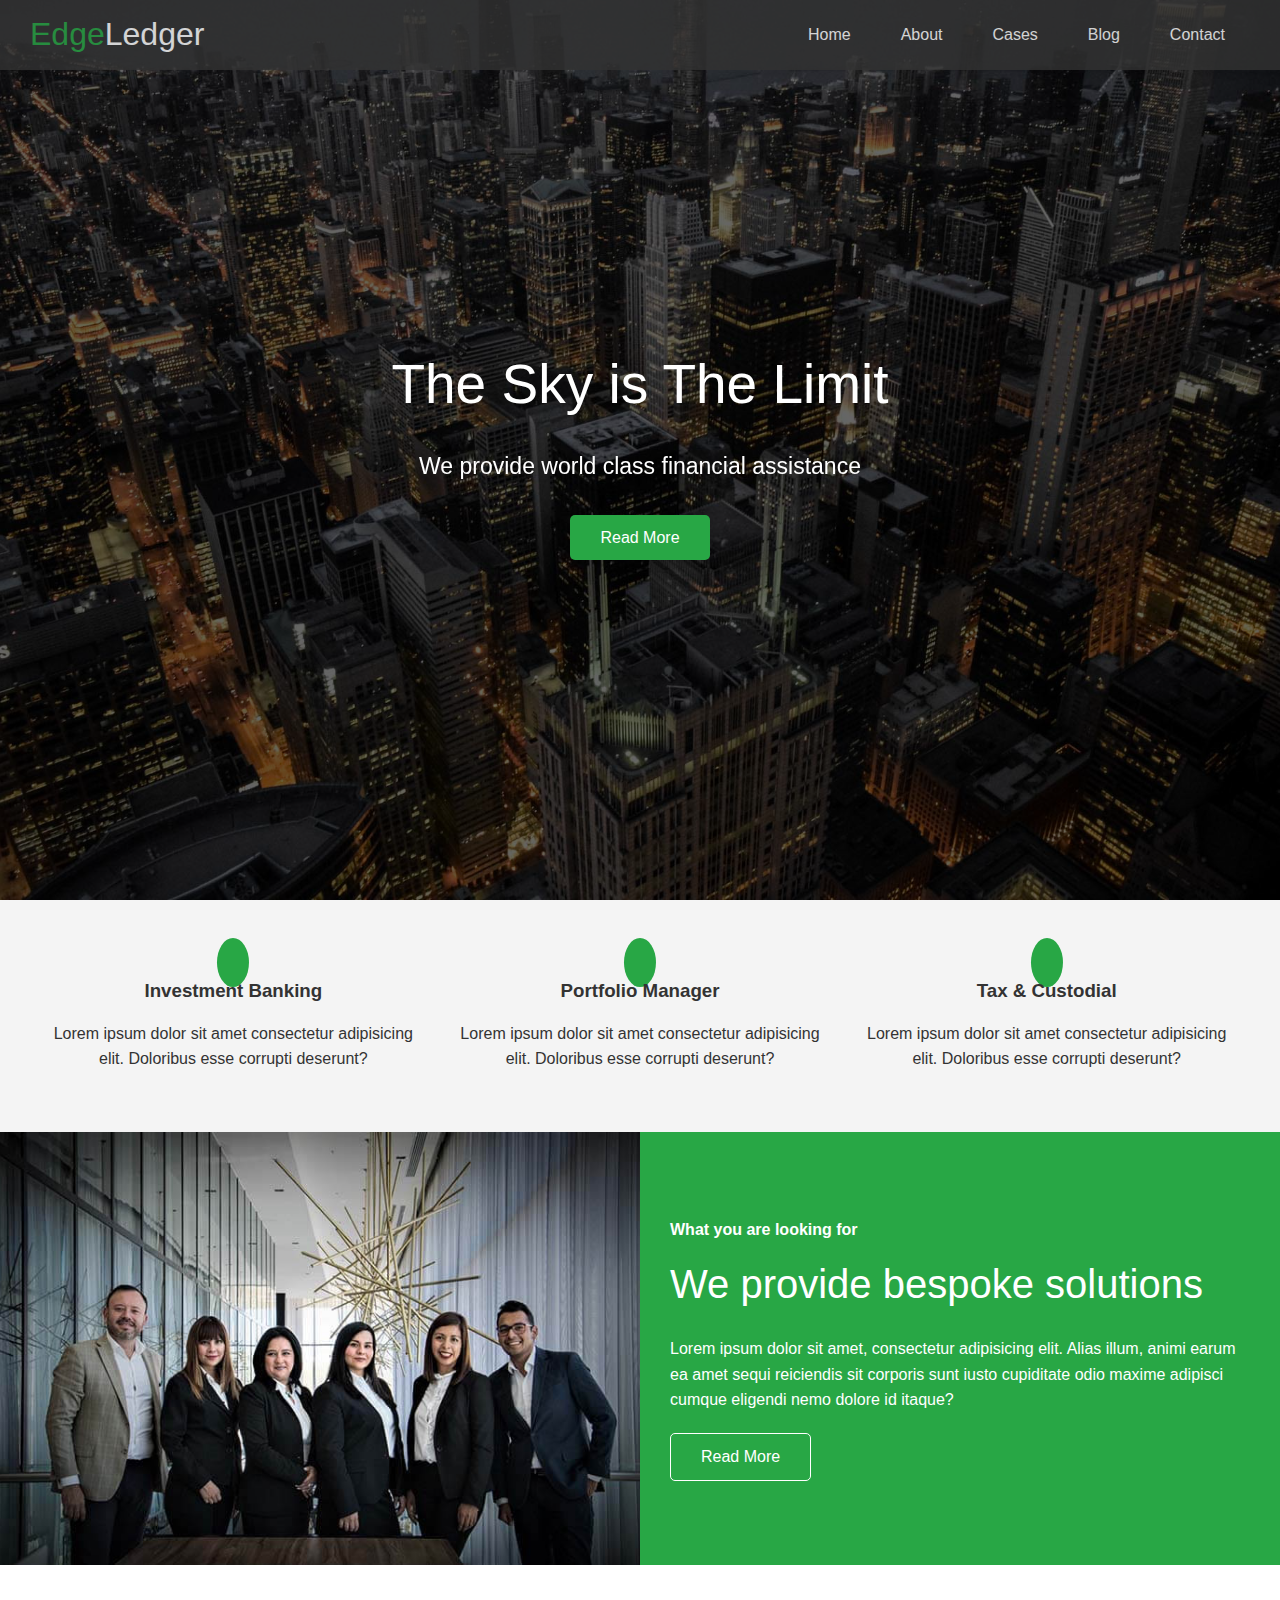
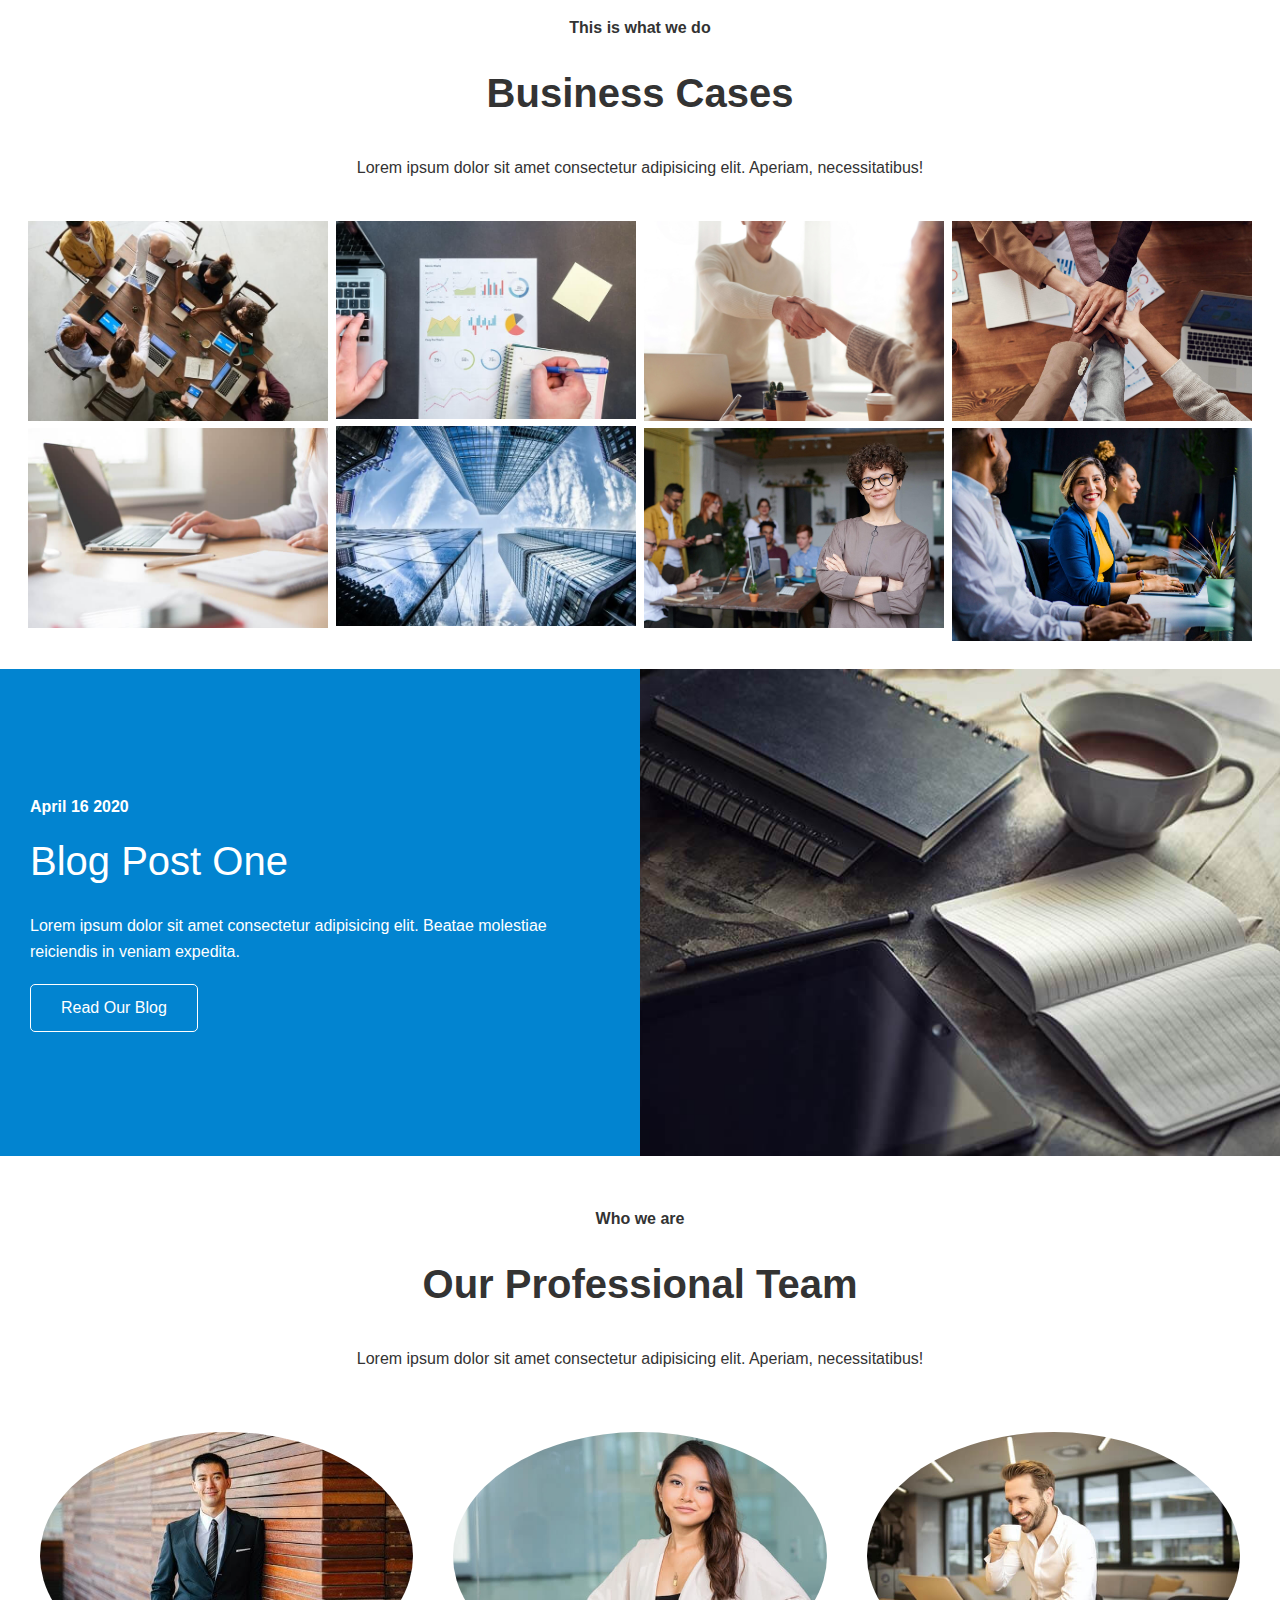
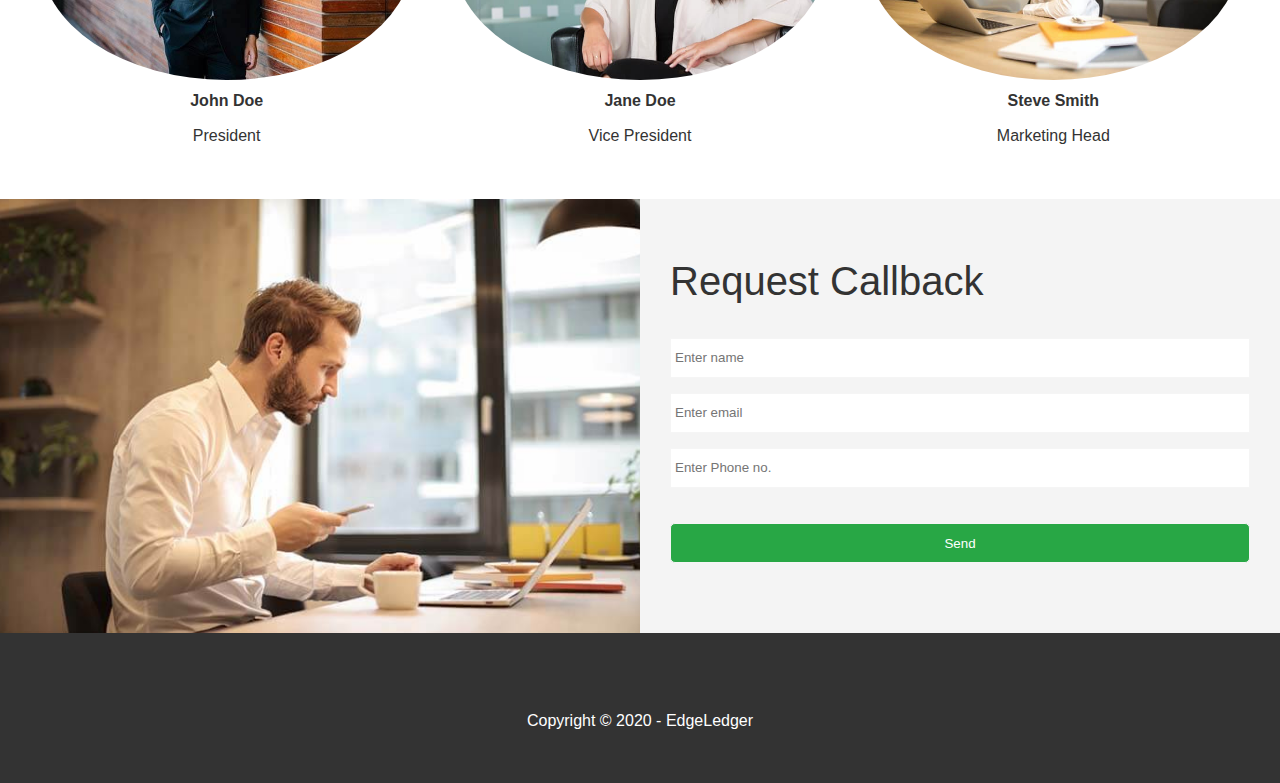
==== index.html @ 6bbf444d "Added Blog section" ====
<!DOCTYPE html>
<html lang="en">
<head>
  <meta charset="UTF-8">
  <meta name="viewport" content="width=device-width, initial-scale=1.0">
  <link rel="shortcut icon" type="image/x-icon" href="favicon.ico">
  <link rel="stylesheet" href="https://use.fontawesome.com/releases/v5.13.0/css/all.css" integrity="sha384-Bfad6CLCknfcloXFOyFnlgtENryhrpZCe29RTifKEixXQZ38WheV+i/6YWSzkz3V" crossorigin="anonymous">
  <link rel="stylesheet" href="./css/utility.css">
  <link rel="stylesheet" href="./css/style.css">
  <title>Edge Ledger Website</title>
</head>
<body id="home">
  <header class="hero">
    <div id="navbar" class="navbar">
      <h1 class="logo">
        <span class="text-primary"><i class="fas fa-book-open"></i> Edge</span>Ledger
      </h1>
      <nav>
        <ul>
          <li><a href="#home">Home</a></li>
          <li><a href="#about">About</a></li>
          <li><a href="#cases">Cases</a></li>
          <li><a href="#blog">Blog</a></li>
          <li><a href="#contact">Contact</a></li>
        </ul>
      </nav>
    </div>
    <div class="content">
      <h1>The Sky is The Limit</h1>
      <p>We provide world class financial assistance</p>
      <a href="#about" class="btn"><i class="fas fa-chevron-right"></i> Read More</a>
    </div>
  </header>

  <main>
    <!-- About: Icons -->
    <section id="about" class="icons bg-light">
      <div class="flex-items">
        <div>
          <i class="fas fa-university fa-2x"></i>
          <div>
            <h3>Investment Banking</h3>
            <p>
              Lorem ipsum dolor sit amet consectetur adipisicing elit. Doloribus esse corrupti deserunt? 
            </p>
          </div>
        </div>
        <div>
          <i class="fas fa-book-reader fa-2x"></i>
          <div>
            <h3>Portfolio Manager</h3>
            <p>
              Lorem ipsum dolor sit amet consectetur adipisicing elit. Doloribus esse corrupti deserunt? 
            </p>
          </div>
        </div>
        <div>
          <i class="fas fa-pencil-alt fa-2x"></i>
          <div>
            <h3>Tax & Custodial </h3>
            <p>
              Lorem ipsum dolor sit amet consectetur adipisicing elit. Doloribus esse corrupti deserunt? 
            </p>
          </div>
        </div>
      </div>
    </section>
    <!-- About: Solutions -->
    <section class="solutions flex-columns">
      <div class="row">
        <div class="column">
          <div class="column-1">
            <img src="./img/home/people.jpg" alt="" />
          </div>
        </div>
        <div class="column">
          <div class="column-2 bg-primary">
            <h4>What you are looking for</h4>
            <h2>We provide bespoke solutions</h2>
            <p>
              Lorem ipsum dolor sit amet, consectetur adipisicing elit. Alias
              illum, animi earum ea amet sequi reiciendis sit corporis sunt
              iusto cupiditate odio maxime adipisci cumque eligendi nemo
              dolore id itaque?
            </p>
            <a href="#" class="btn btn-outline">
              <i class="fas fa-chevron"></i>
              Read More
            </a>
          </div>
        </div>
      </div>
    </section>
  
    <!-- Cases-->
    <section id="cases" class="cases flex-grid section-padding">
      <header class="section-header">
        <h4>This is what we do</h4>
        <h2>Business Cases</h2>
        <p>Lorem ipsum dolor sit amet consectetur adipisicing elit. Aperiam, necessitatibus!</p>
      </header>
      <div class="row">
        <div class="column">
          <img src="./img/cases/cases1.jpg" alt="">
          <img src="./img/cases/cases2.jpg" alt="">
        </div>
        <div class="column">
          <img src="./img/cases/cases3.jpg" alt="">
          <img src=".//img/cases/cases4.jpg" alt="">
        </div>
        <div class="column">
          <img src=".//img/cases/cases5.jpg" alt="">
          <img src=".//img/cases/cases6.jpg" alt="">
        </div>
        <div class="column">
          <img src=".//img/cases/cases7.jpg" alt="">
          <img src=".//img/cases/cases8.jpg" alt="">
        </div>
      </div>
    </section>
    <!-- Blog -->
    <section id="blog" class="blog flex-columns flex-reverse">
      <div class="row">
        <div class="column">
          <div class="column-1">
            <img src="./img/home/blog.jpg" alt="">
          </div>
        </div>
        <div class="column">
          <div class="column-2 bg-secondary">
            <h4>April 16 2020</h4>
            <h2>Blog Post One </h2>
            <p>
              Lorem ipsum dolor sit amet consectetur adipisicing elit. Beatae molestiae reiciendis in veniam expedita.
            </p>
            <a href="blog.html" class="btn btn-outline"><i class="fas fa-chevron"></i>Read Our Blog</a>
          </div>
        </div>
      </div>
    </section>
    <!-- Team-->
    <section id="team" class="team section-padding">
      <header class="section-header">
        <h4>Who we are</h4>
        <h2>Our Professional Team</h2>
        <p>Lorem ipsum dolor sit amet consectetur adipisicing elit. Aperiam, necessitatibus!</p>
      </header>
      <div class="flex-items">
        <div>
          <img src="./img/team/person1.jpg" alt="">
          <h4>John Doe</h4>
          <p>President</p>
        </div>
        <div>
          <img src="./img/team/person2.jpg" alt="">
          <h4>Jane Doe</h4>
          <p>Vice President</p>
        </div>
        <div>
          <img src="./img/team/person3.jpg" alt="">
          <h4>Steve Smith</h4>
          <p>Marketing Head</p>
        </div>
      </div>
    </section>
    <!-- Contact -->
    <section id="contact" class="contact flex-columns">
      <div class="row">
        <div class="column">
          <div class="column-1">
            <img src="../img/home/contact.jpg" alt="">
          </div>
        </div>
        <div class="column">
          <div class="column-2 bg-light">
            <h2>Request Callback</h2>
            <form action="" class="callback-form">
              <div class="form-control">
                <label for="name"></label>
                <input type="text" name="name" id="name" placeholder="Enter name">
              </div>
              <div class="form-control">
                <label for="email"></label>
                <input type="email" name="email" id="email" placeholder="Enter email">
              </div>
              <div class="form-control">
                <label for="phone"></label>
                <input type="text" name="phone" id="phone" placeholder="Enter Phone no.">
              </div>
              <input type="submit" value="Send" id="submit" class="btn">
            </form>
          </div>
        </div>
      </div>
    </section>
  </main>
  
  <footer class="footer bg-dark">
    <div class="social">
      <a href="#"><i class="fab fa-facebook fa-2x"></i></a>
      <a href="#"><i class="fab fa-twitter fa-2x"></i></a>
      <a href="#"><i class="fab fa-youtube fa-2x"></i></a>
      <a href="#"><i class="fab fa-linkedin fa-2x"></i></a>
    </div>
    <p>Copyright &copy; 2020 - EdgeLedger</p>
  </footer>
</body>
</html>
---- css/utility.css ----
/* Text colors */

.text-primary {
  color:#28a745;
}
.text-secondary {
  color:#0284d0;
}

/* Button */
.btn {
  cursor: pointer;
  display: inline-block;
  padding: 10px 30px;
  color: #fff;
  background-color: #28a745;
  text-decoration: none;
  border:none;
  border-radius: 5px;
}

.btn:hover {
  opacity: 0.9;
}

.btn-primary, .bg-primary {
  background-color: #28a745;
  color: #fff;
}
.btn-secondary, .bg-secondary {
  background-color: #0284d0;
  color: #fff;
}
.btn-dark, .bg-dark {
  background-color: #333;
  color: #fff;
}
.btn-light, .bg-light {
  background-color: #f4f4f4;
  color: #333;
}
.btn-outline{
  background:transparent;
  border: 1px solid #fff;
}

/* Flex Items */
.flex-items {
  display: flex;
  align-items: center;
  justify-content: center;
  text-align: center;
  height: 100%;
}
.flex-items > div {
  padding: 20px;
}

/* Flex columns */
.flex-columns.flex-reverse .row {
  flex-direction: row-reverse;
}

.flex-columns .column {
  display: flex;
  flex-direction: column;
}

.flex-columns .row {
  display: flex;
  flex-direction: row;
  flex-wrap: wrap;
  width: 100%;
}

.flex-columns .column {
  display: flex;
  flex-direction: column;
  flex-basis: 100%;
  flex: 1; 
}

.flex-columns .column .column-1,
.flex-columns .column .column-2 {
  height: 100%;
}

.flex-columns img {
  width: 100%;
  height: 100%;
  object-fit: cover;
}

.flex-columns .column-2 {
  display: flex;
  flex-direction: column;
  align-items: flex-start;
  justify-content: center;
  padding: 30px;
}

.flex-columns h2 {
  font-size: 40px;
  font-weight: 100;
}

.flex-columns h4 {
  margin-bottom: 10px;
}

.flex-columns p {
  margin: 20px 0;
}

/* Section Header */
.section-header {
  padding: 30px;
  display: flex;
  flex-direction: column;
  align-items: center;
  justify-content: center;
  text-align:center;
}

.section-header h2 {
  font-size: 40px;
  margin: 20px 0;
}
.section-padding {
  padding: 20px 20px;
}

/* Flex Grid */
.flex-grid .row {
  display: flex;
  flex-wrap: wrap;
  padding: 0 4px;
}

.flex-grid .column {
  flex: 25%;
  padding: 0 4px;
}

.team img {
  border-radius: 50%;
}
---- css/style.css ----
<style>
@import url('https://fonts.googleapis.com/css2?family=Open+Sans:wght@300&display=swap');
</style> 

html{
  padding: 0px;
  margin: 0px;
}
* {
  box-sizing: border-box;
  padding: 0px;
  margin: 0px;
}

body {
  font-family: 'Open Sans', sans-serif;
  background: #fff;
  color: #333;
  line-height: 1.6;
}

ul {
  list-style: none;
}
p {
  margin: 10px 0;
}
img {
  width: 100%;
}

/* Nav Bar */
.navbar{
  display: flex;
  align-items: center;
  justify-content: space-between;
  background-color: #333;
  color: #fff;
  opacity: 0.8;
  width: 100%;
  height: 70px;
  position: fixed;
  top: 0px;
  padding: 0 30px;
}

.navbar a {
  color: #fff;
  padding: 10px 20px;
  margin: 0 5px;
  text-decoration: none;
}
.navbar a:hover{
  border-bottom: #28a745 1px solid;
}
.navbar ul {
  display: flex;
}

.navbar .logo {
  font-weight: 400;
}

/* Header */
.hero {
  background: url(../img/home/showcase.jpg) no-repeat center center/cover;
  height: 100vh;
  position: relative;
  color:#fff;
}

.hero .content{
  display: flex;
  flex-direction: column;
  align-items: center;
  justify-content: center;
  text-align: center;
  height: 100%;
  padding: 0 20px;
}

.hero .content h1{
  font-size: 55px;
  font-weight: 300;
}
.hero .content p{
  font-size: 23px;
  max-width: 600px;
  margin: 20px 0 30px;
}

.hero::before {
  content: '';
  position: absolute;
  top:0;
  left:0;
  width: 100%;
  height: 100%;
  background: rgba(0, 0, 0, 0.6);
}

.hero * {
  z-index: 10;
}
.hero.blog {
  background: url(../img/home/blog.jpg) no-repeat center center/cover;
  height: 60vh;
}

/* Icons  */
.icons {
  padding: 30px;
}

.icons h3 {
  font-weight: bold;
  margin-bottom: 15px;
}

.icons i {
  background-color: #28a745;
  color: #fff;
  padding: 1rem;
  border-radius: 50%;
  margin-bottom: 15px;
}

.cases img:hover {
  opacity: 0.7;
}

.team img {
  border-radius: 50%;
}

/* Call back form */
.callback-form {
  width: 100%;
  padding: 20px 0;
}

.callback-form label {
  display: block;
  margin-bottom: 5px;
}
.callback-form .form-control {
  margin-bottom: 15px;
}

.callback-form input {
  width: 100%;
  padding: 4px;
  height: 40px;
  border: #f5f5f5 1px solid;
}
.callback-form input:focus {
  outline-color: #28a745;
}

.callback-form .btn {
  padding: 12px 0;
  margin-top: 20px;

}
/* Post */
.post {
  padding: 50px 30px;
}
.post h2 {
  font-size: 40px;
  margin-bottom: 20px;
  padding-bottom: 10px;
  border-bottom: #ccc solid 1px;
}
.post .meta {
  margin-bottom: 30px;
}

.post img {
  width: 300px;
  border-radius: 50%;
  display: block;
  margin: 0 auto;
}


/* Footer */
.footer {
  display: flex;
  flex-direction: column;
  align-items: center;
  justify-content: center;
  text-align: center;
  height: 150px;
}

.footer a {
  color: #fff;
}
.footer a:hover {
  color: #28a745;
}

.footer .social > * {
  margin-right: 30px;
}

/* Mobile */

@media(max-width: 768px){

  
  .navbar {
    flex-direction: column;
    height: 120px;
    padding: 20px;

  }
  .navbar a {
    padding: 10px 10px;
    margin: 0 3px
  }

  .flex-items {
    flex-direction: column;
  }
  
  .flex-columns .column {
    /* display: flex;
    flex-direction: column;
    flex-basis: 100%; */
    /* flex: 1;  */
    flex: 100%;
    max-width: 100%;
  }

  .flex-grid .column{
    flex: 100%;
  }



}
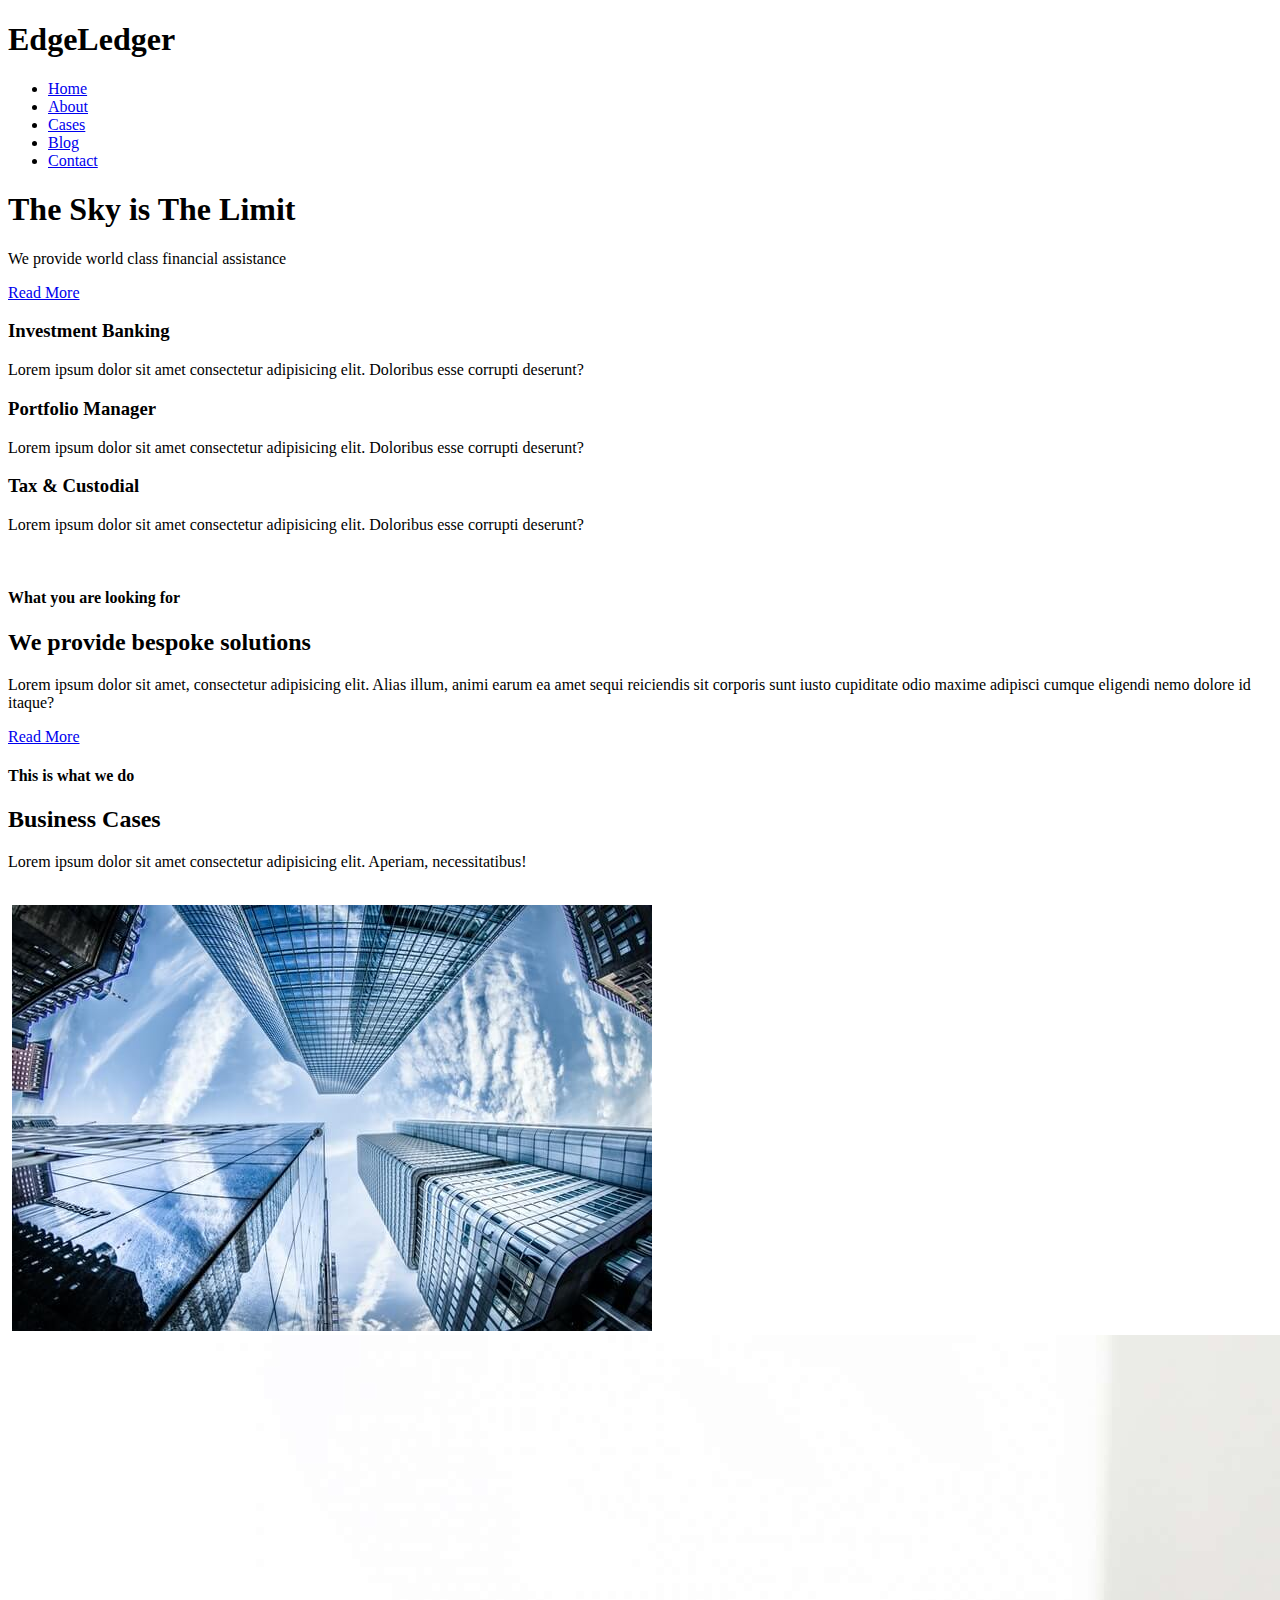
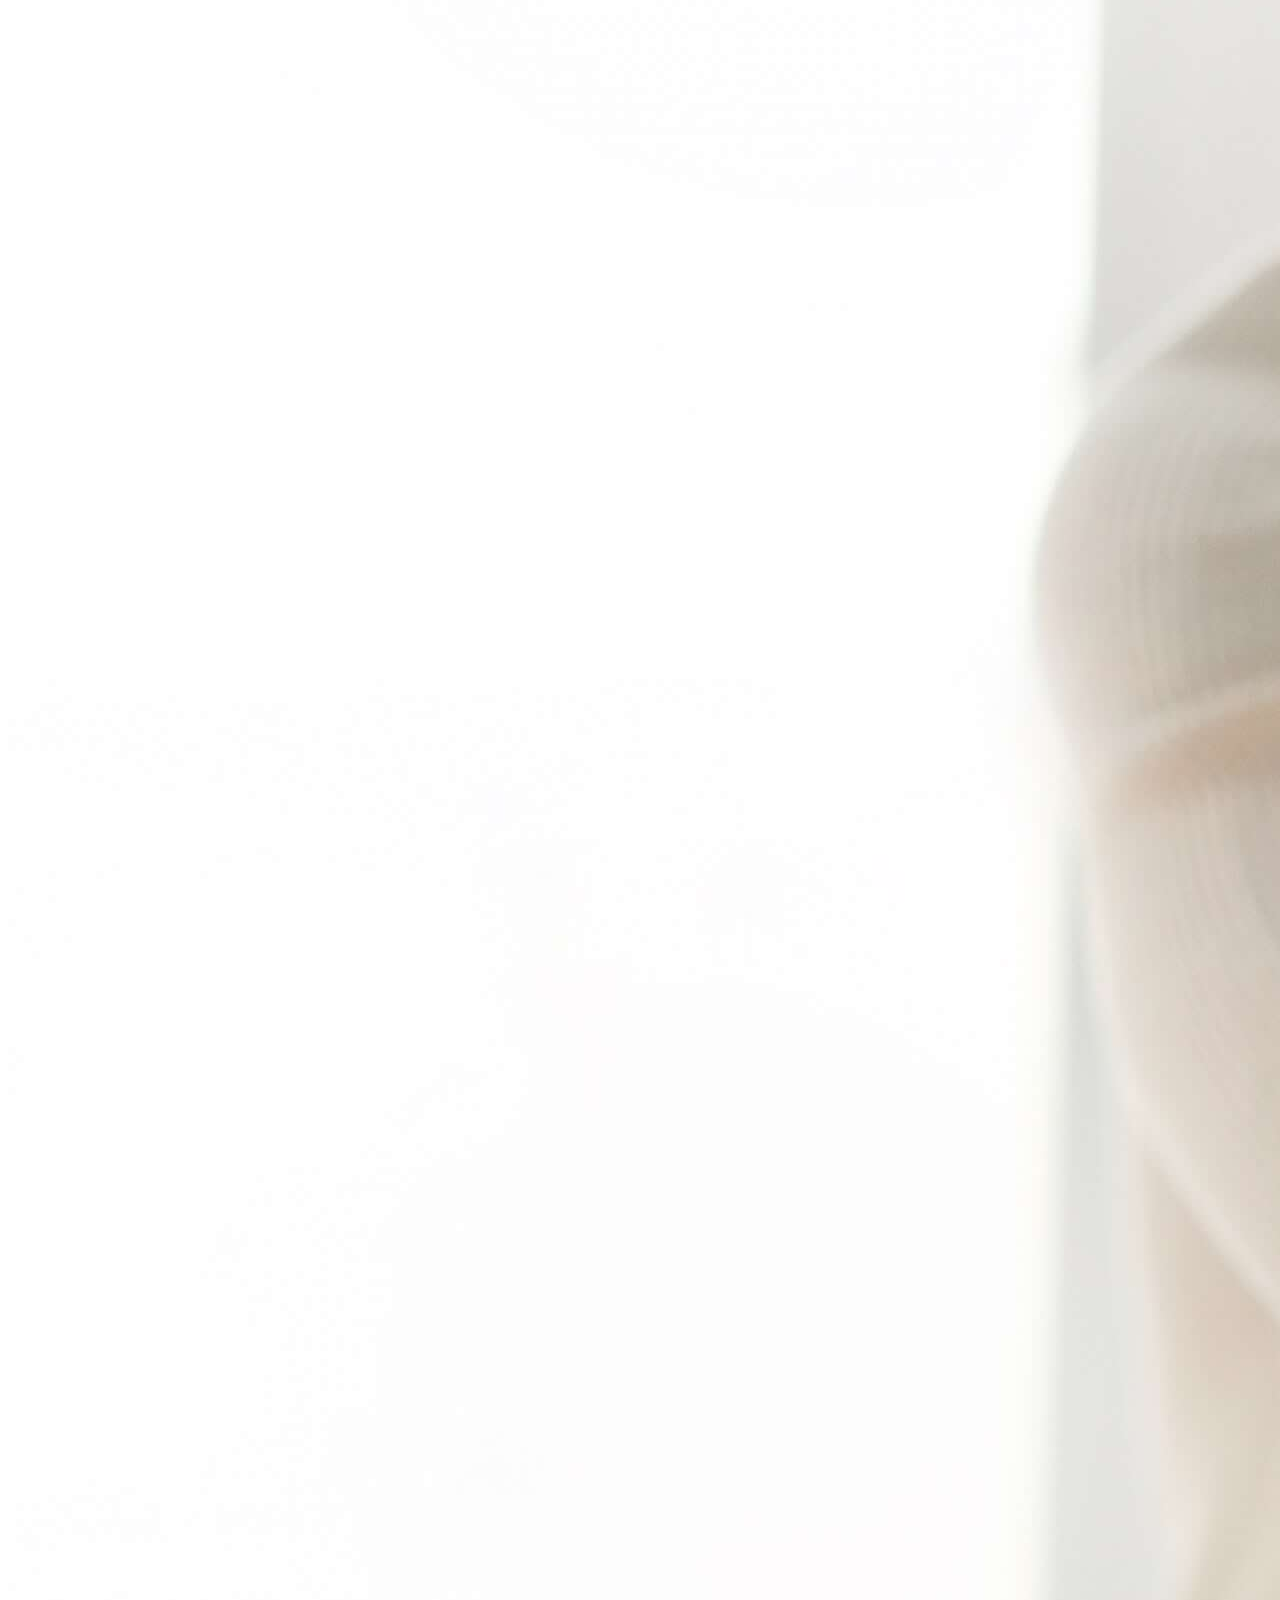
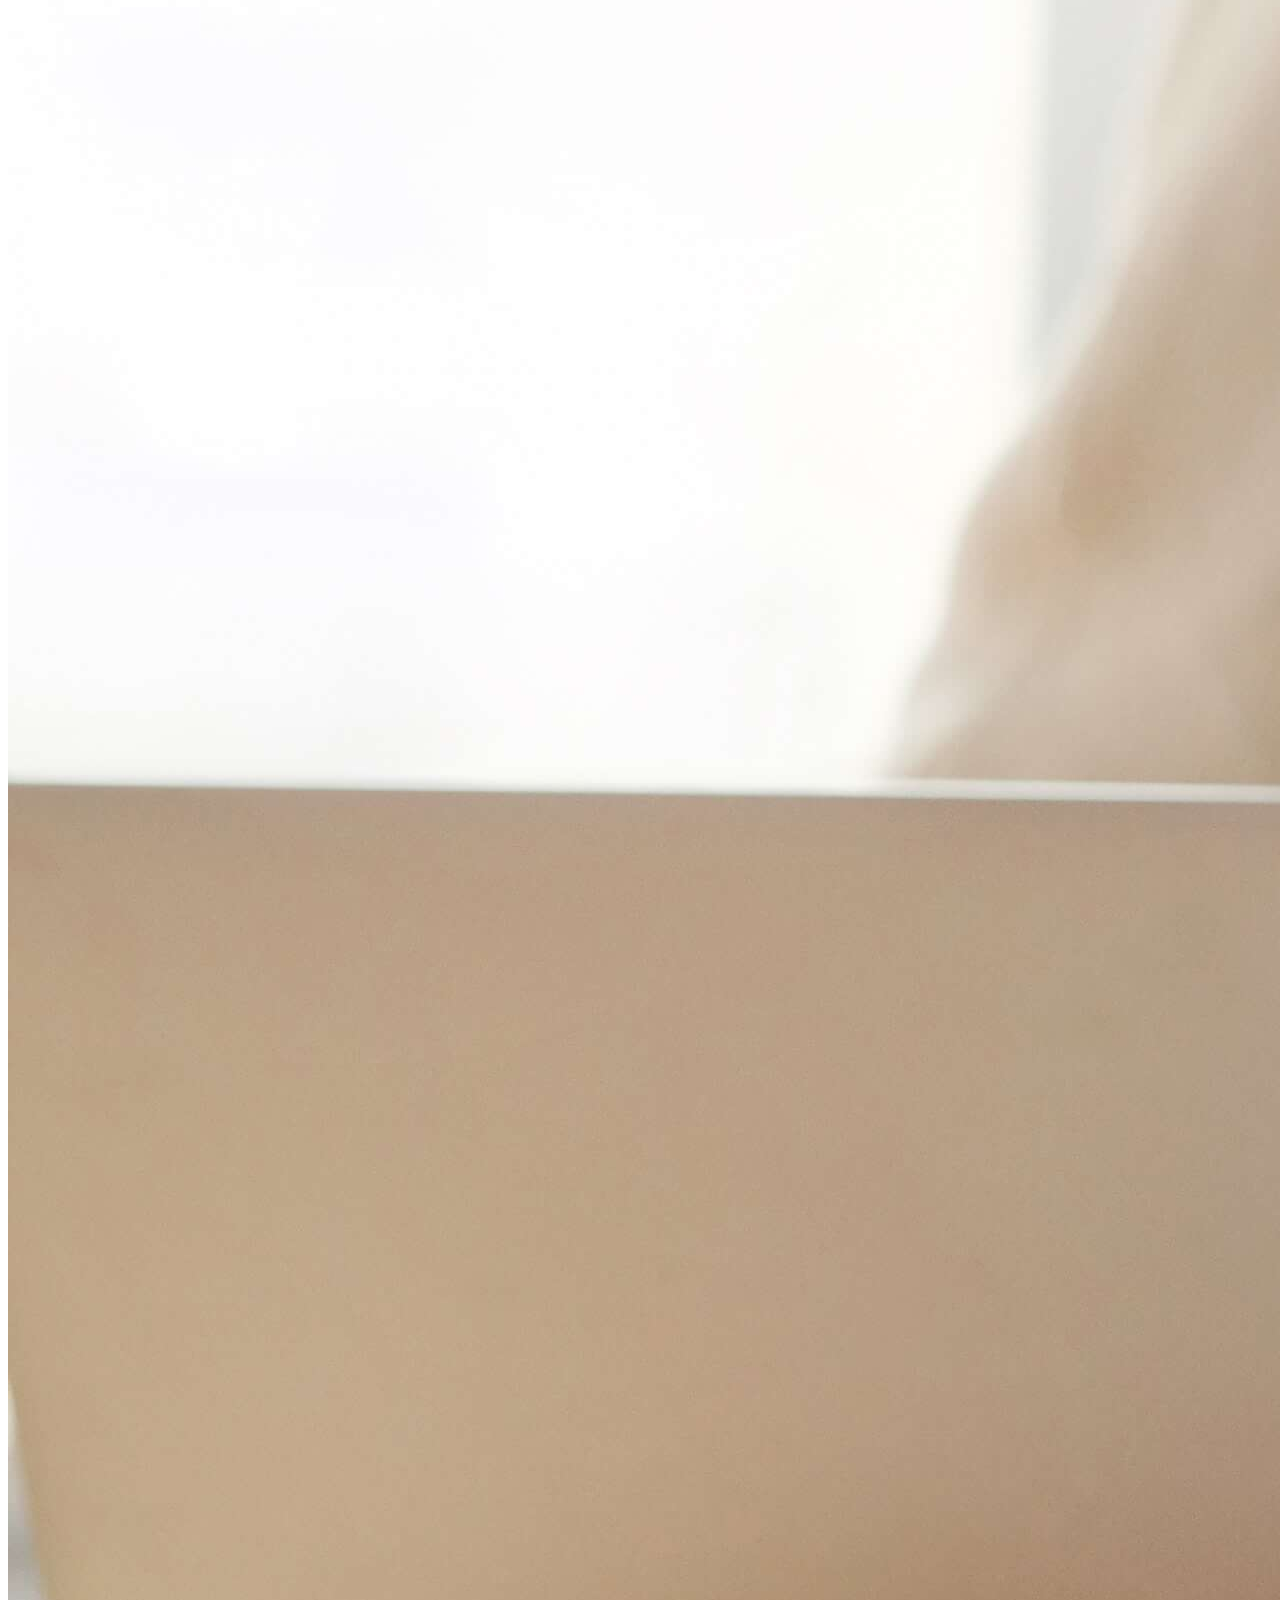
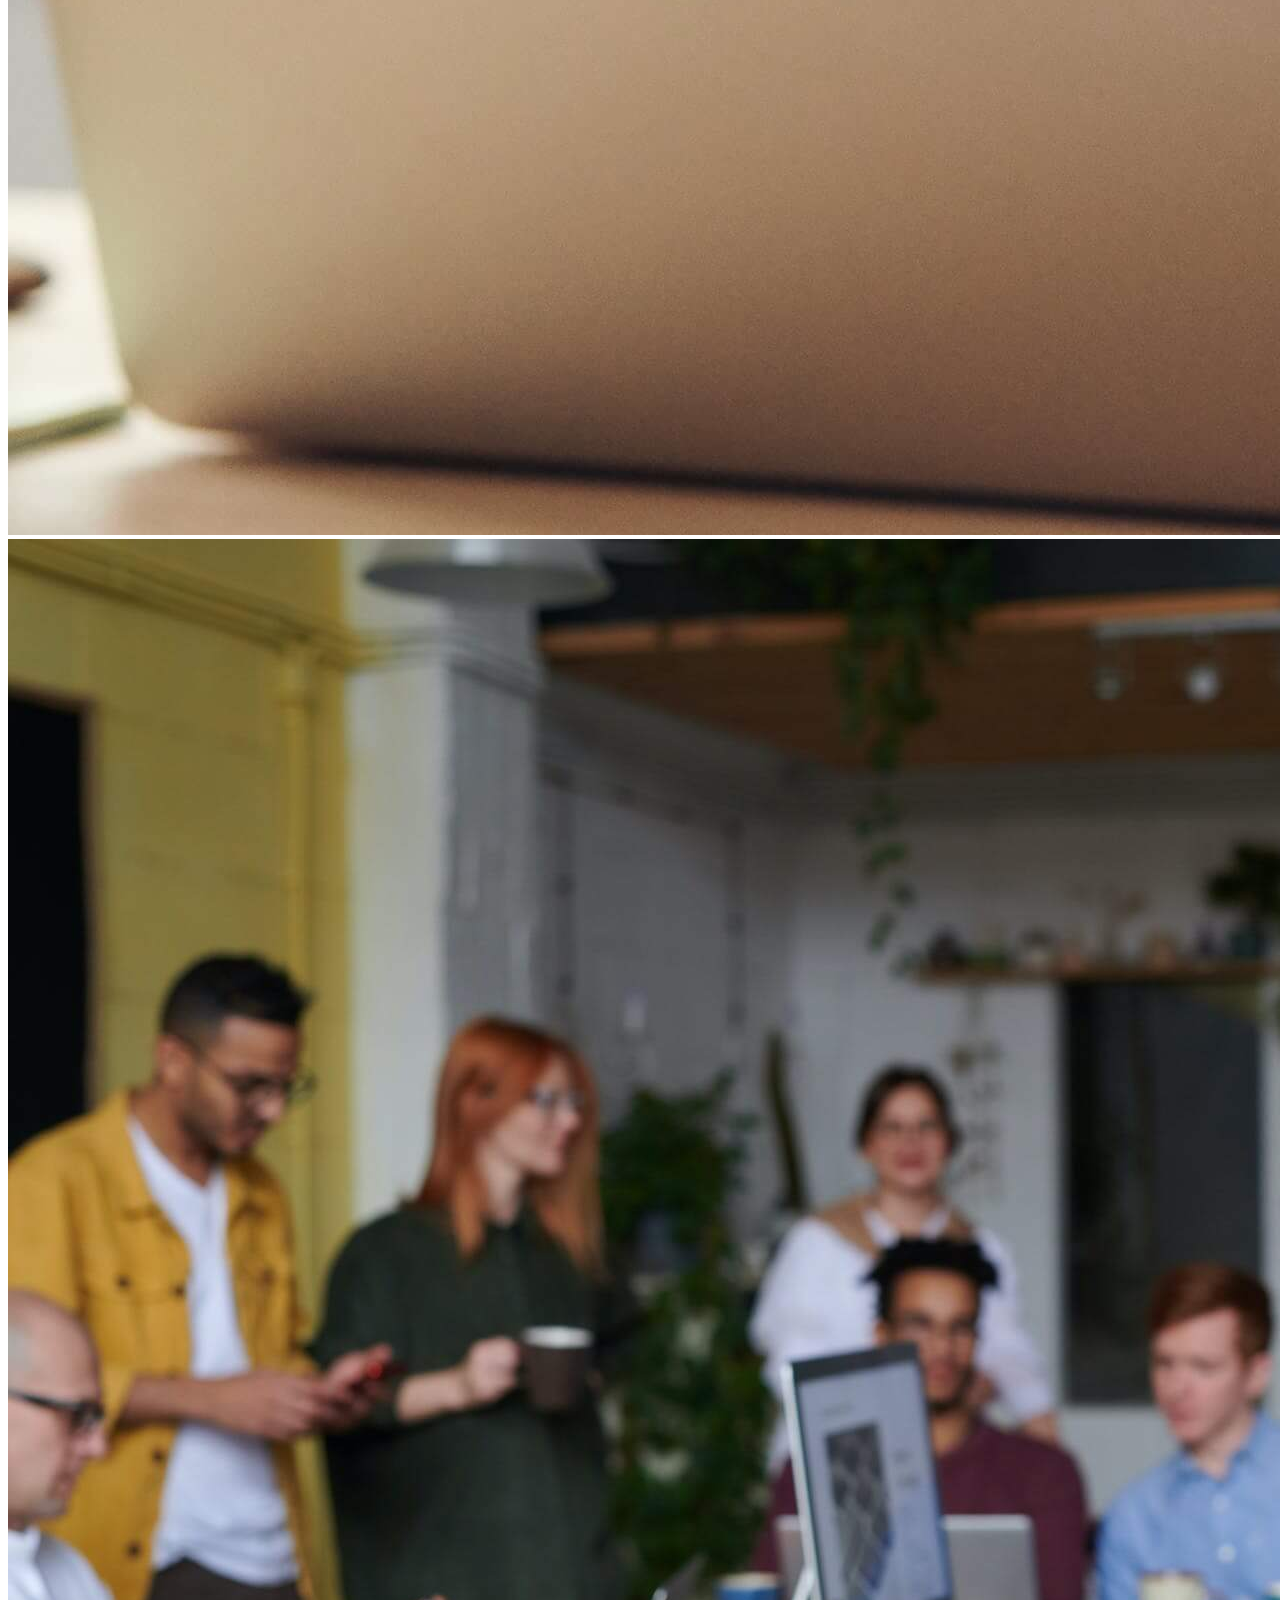
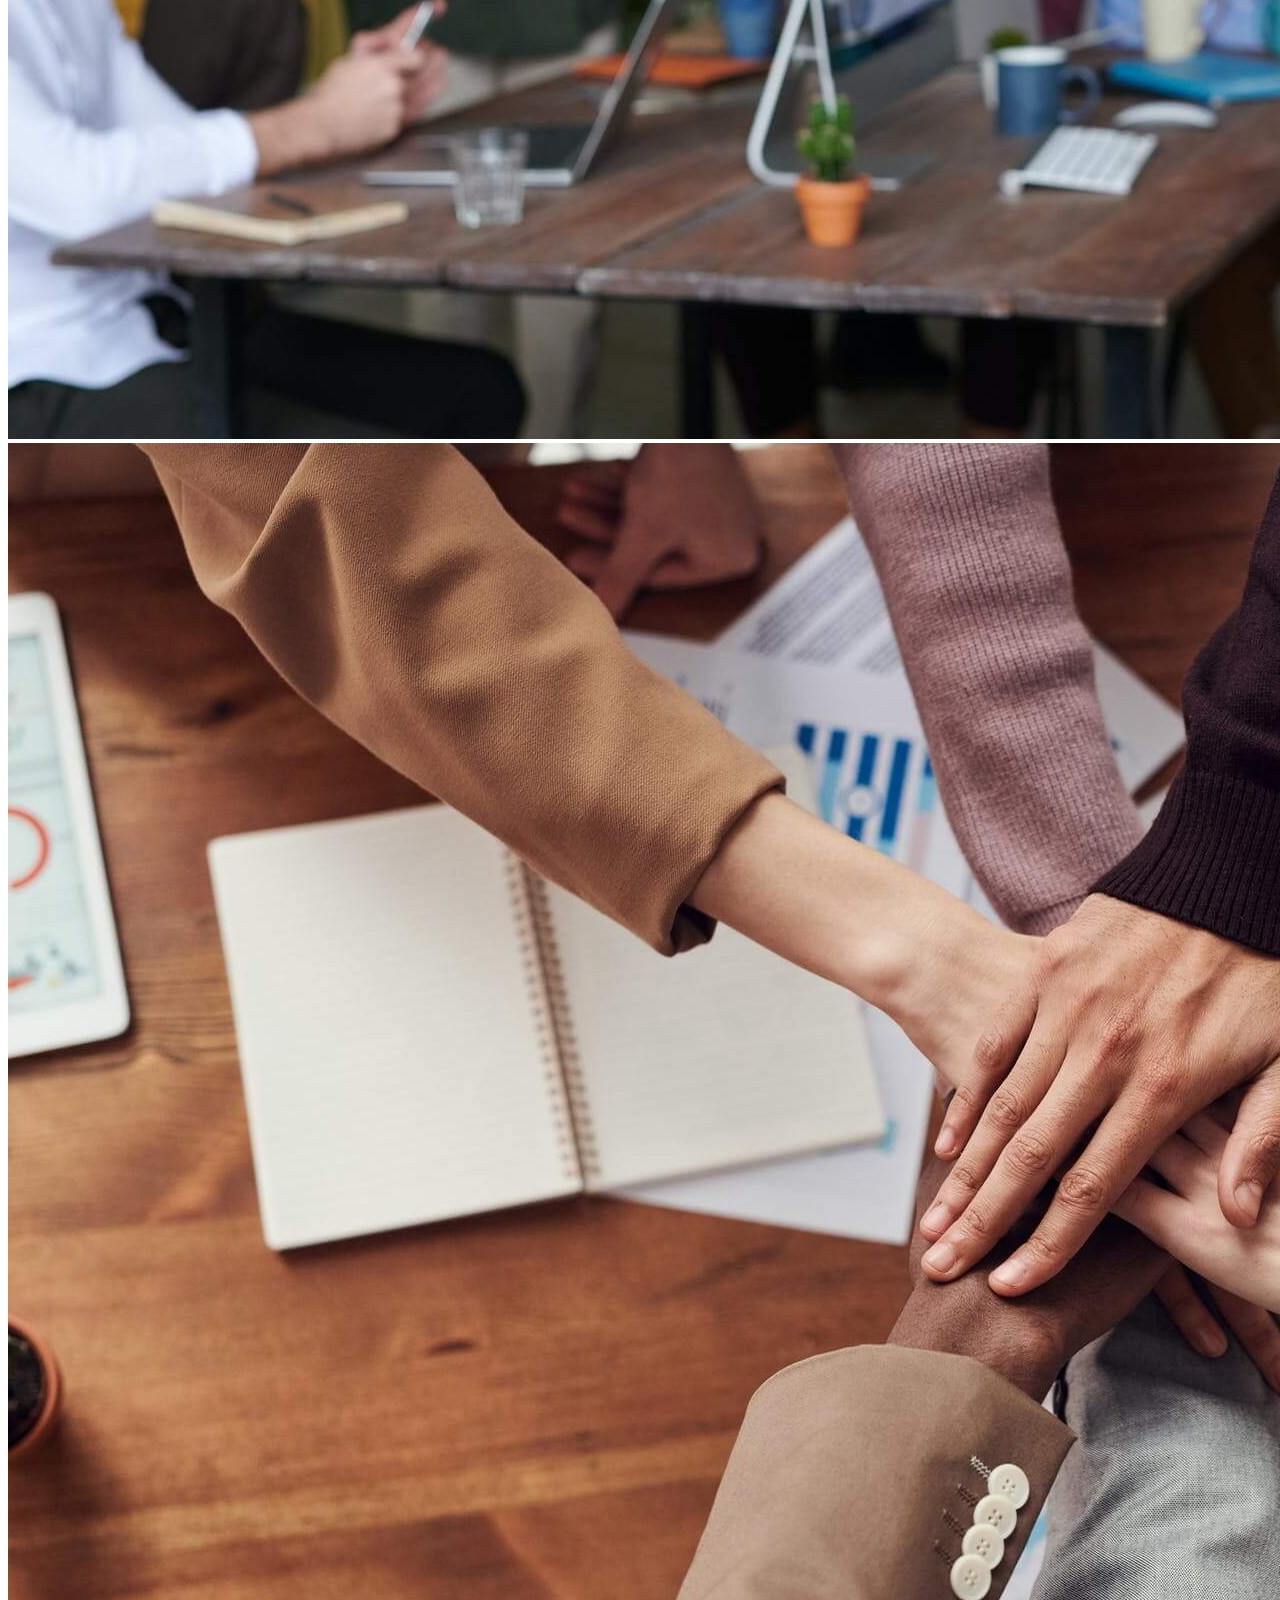
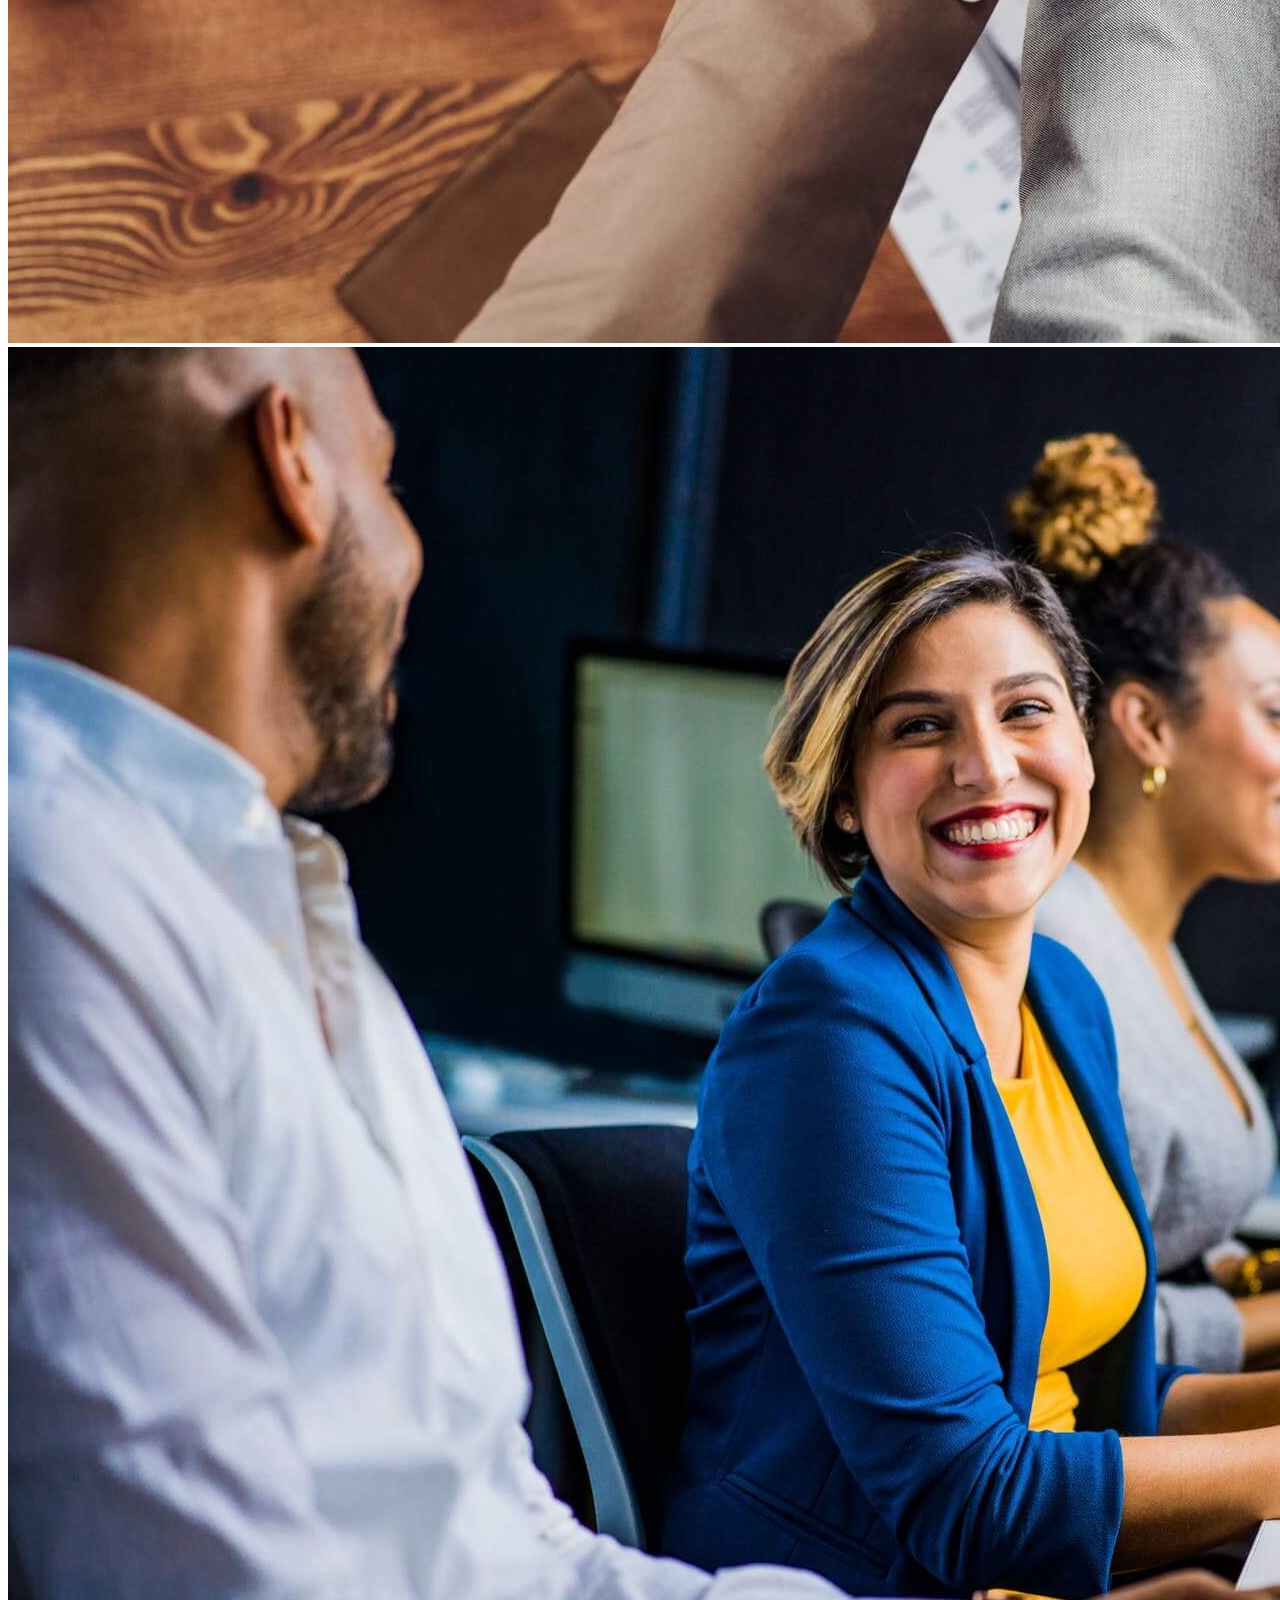
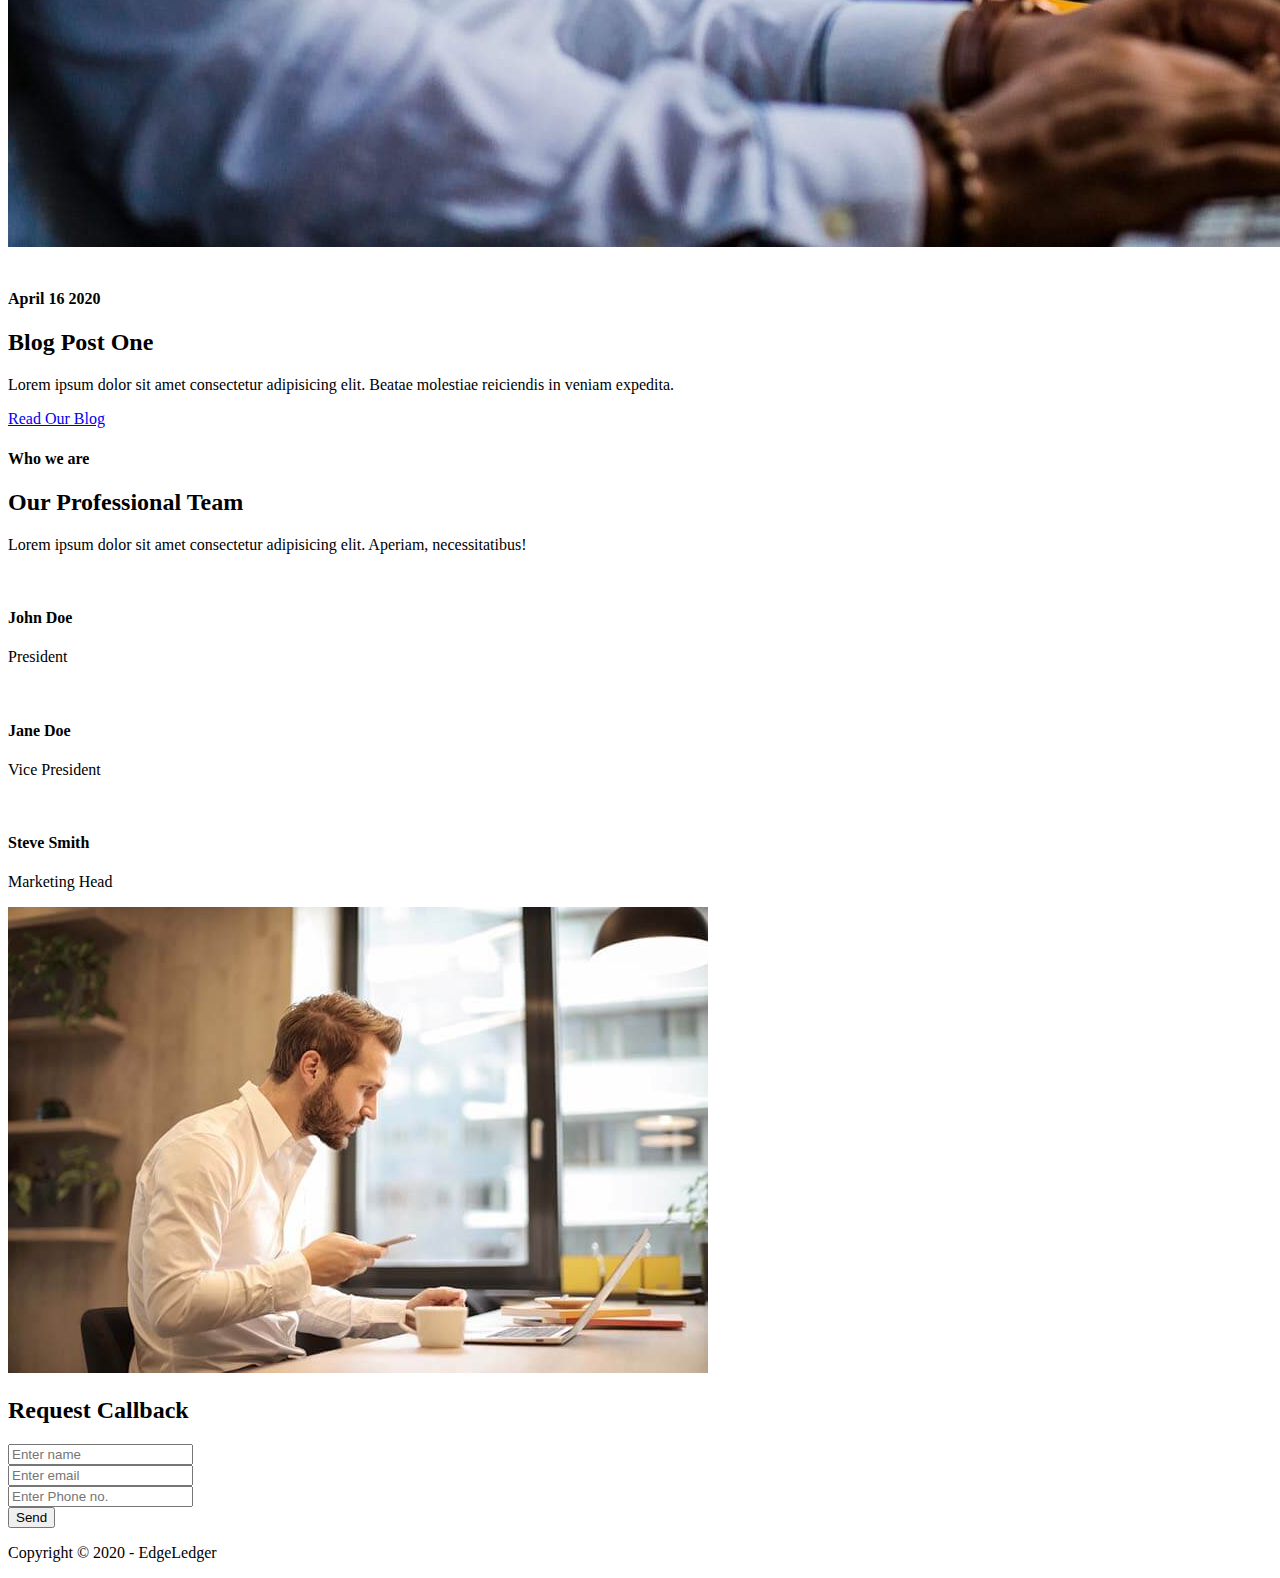
==== commit 387200dd: "Added JS to fix the Nav bar" ====
--- a/index.html
+++ b/index.html
@@ -5,8 +5,8 @@
   <meta name="viewport" content="width=device-width, initial-scale=1.0">
   <link rel="shortcut icon" type="image/x-icon" href="favicon.ico">
   <link rel="stylesheet" href="https://use.fontawesome.com/releases/v5.13.0/css/all.css" integrity="sha384-Bfad6CLCknfcloXFOyFnlgtENryhrpZCe29RTifKEixXQZ38WheV+i/6YWSzkz3V" crossorigin="anonymous">
-  <link rel="stylesheet" href="./css/utility.css">
-  <link rel="stylesheet" href="./css/style.css">
+  <link rel="stylesheet" href="../edge-ledger-traversy-js/css/utility.css">
+  <link rel="stylesheet" href="../edge-ledger-traversy-js/css/style.css">
   <title>Edge Ledger Website</title>
 </head>
 <body id="home">
@@ -70,7 +70,7 @@
       <div class="row">
         <div class="column">
           <div class="column-1">
-            <img src="./img/home/people.jpg" alt="" />
+            <img src="../edge-ledger-traversy-js/img/home/people.jpg" alt="" />
           </div>
         </div>
         <div class="column">
@@ -101,20 +101,20 @@
       </header>
       <div class="row">
         <div class="column">
-          <img src="./img/cases/cases1.jpg" alt="">
-          <img src="./img/cases/cases2.jpg" alt="">
-        </div>
-        <div class="column">
-          <img src="./img/cases/cases3.jpg" alt="">
-          <img src=".//img/cases/cases4.jpg" alt="">
-        </div>
-        <div class="column">
-          <img src=".//img/cases/cases5.jpg" alt="">
-          <img src=".//img/cases/cases6.jpg" alt="">
-        </div>
-        <div class="column">
-          <img src=".//img/cases/cases7.jpg" alt="">
-          <img src=".//img/cases/cases8.jpg" alt="">
+          <img src="../edge-ledger-traversy-js/img/cases/cases1.jpg" alt="">
+          <img src="../edge-ledger-traversy-js/img/cases/cases2.jpg" alt="">
+        </div>
+        <div class="column">
+          <img src="../edge-ledger-traversy-js/img/cases/cases3.jpg" alt="">
+          <img src="img/cases/cases4.jpg" alt="">
+        </div>
+        <div class="column">
+          <img src="img/cases/cases5.jpg" alt="">
+          <img src="img/cases/cases6.jpg" alt="">
+        </div>
+        <div class="column">
+          <img src="img/cases/cases7.jpg" alt="">
+          <img src="img/cases/cases8.jpg" alt="">
         </div>
       </div>
     </section>
@@ -123,7 +123,7 @@
       <div class="row">
         <div class="column">
           <div class="column-1">
-            <img src="./img/home/blog.jpg" alt="">
+            <img src="../edge-ledger-traversy-js/img/home/blog.jpg" alt="">
           </div>
         </div>
         <div class="column">
@@ -133,7 +133,7 @@
             <p>
               Lorem ipsum dolor sit amet consectetur adipisicing elit. Beatae molestiae reiciendis in veniam expedita.
             </p>
-            <a href="blog.html" class="btn btn-outline"><i class="fas fa-chevron"></i>Read Our Blog</a>
+            <a href="../edge-ledger-traversy-js/blog.html" class="btn btn-outline"><i class="fas fa-chevron"></i>Read Our Blog</a>
           </div>
         </div>
       </div>
@@ -147,17 +147,17 @@
       </header>
       <div class="flex-items">
         <div>
-          <img src="./img/team/person1.jpg" alt="">
+          <img src="../edge-ledger-traversy-js/img/team/person1.jpg" alt="">
           <h4>John Doe</h4>
           <p>President</p>
         </div>
         <div>
-          <img src="./img/team/person2.jpg" alt="">
+          <img src="../edge-ledger-traversy-js/img/team/person2.jpg" alt="">
           <h4>Jane Doe</h4>
           <p>Vice President</p>
         </div>
         <div>
-          <img src="./img/team/person3.jpg" alt="">
+          <img src="../edge-ledger-traversy-js/img/team/person3.jpg" alt="">
           <h4>Steve Smith</h4>
           <p>Marketing Head</p>
         </div>
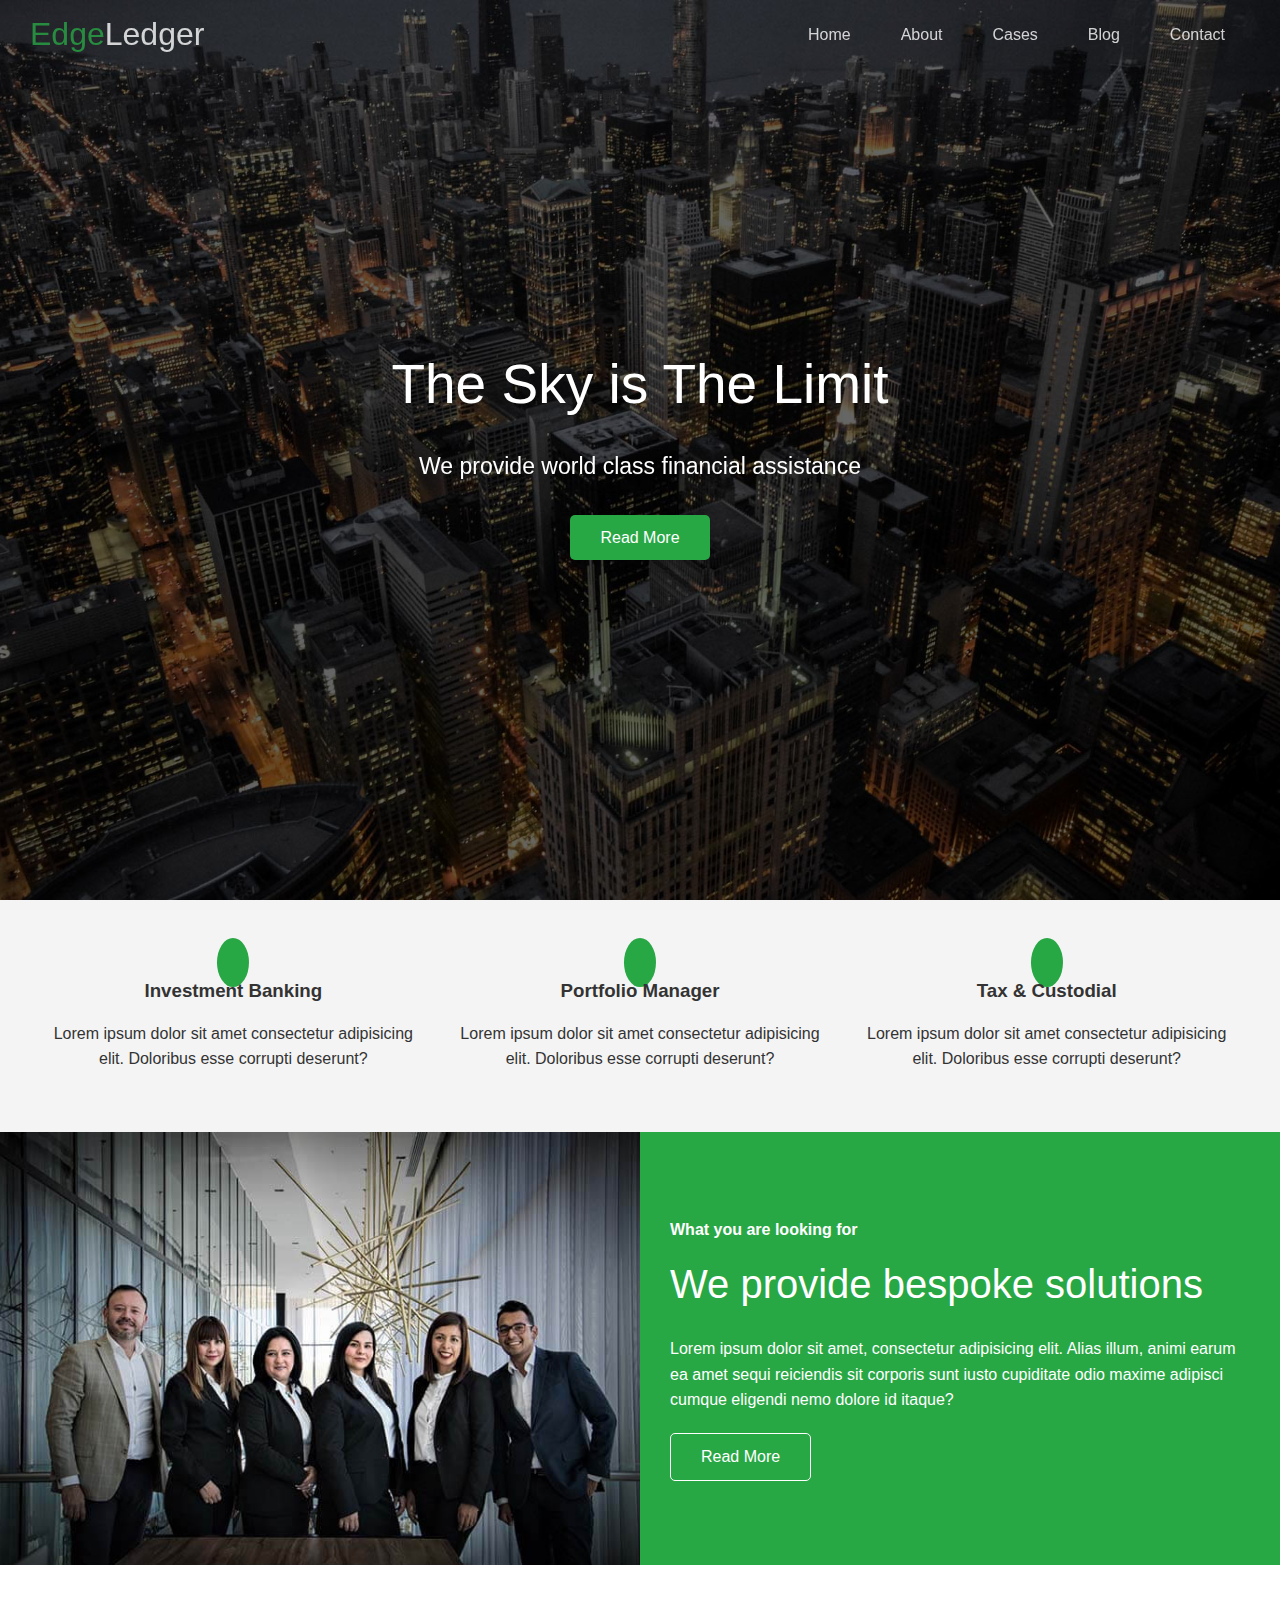
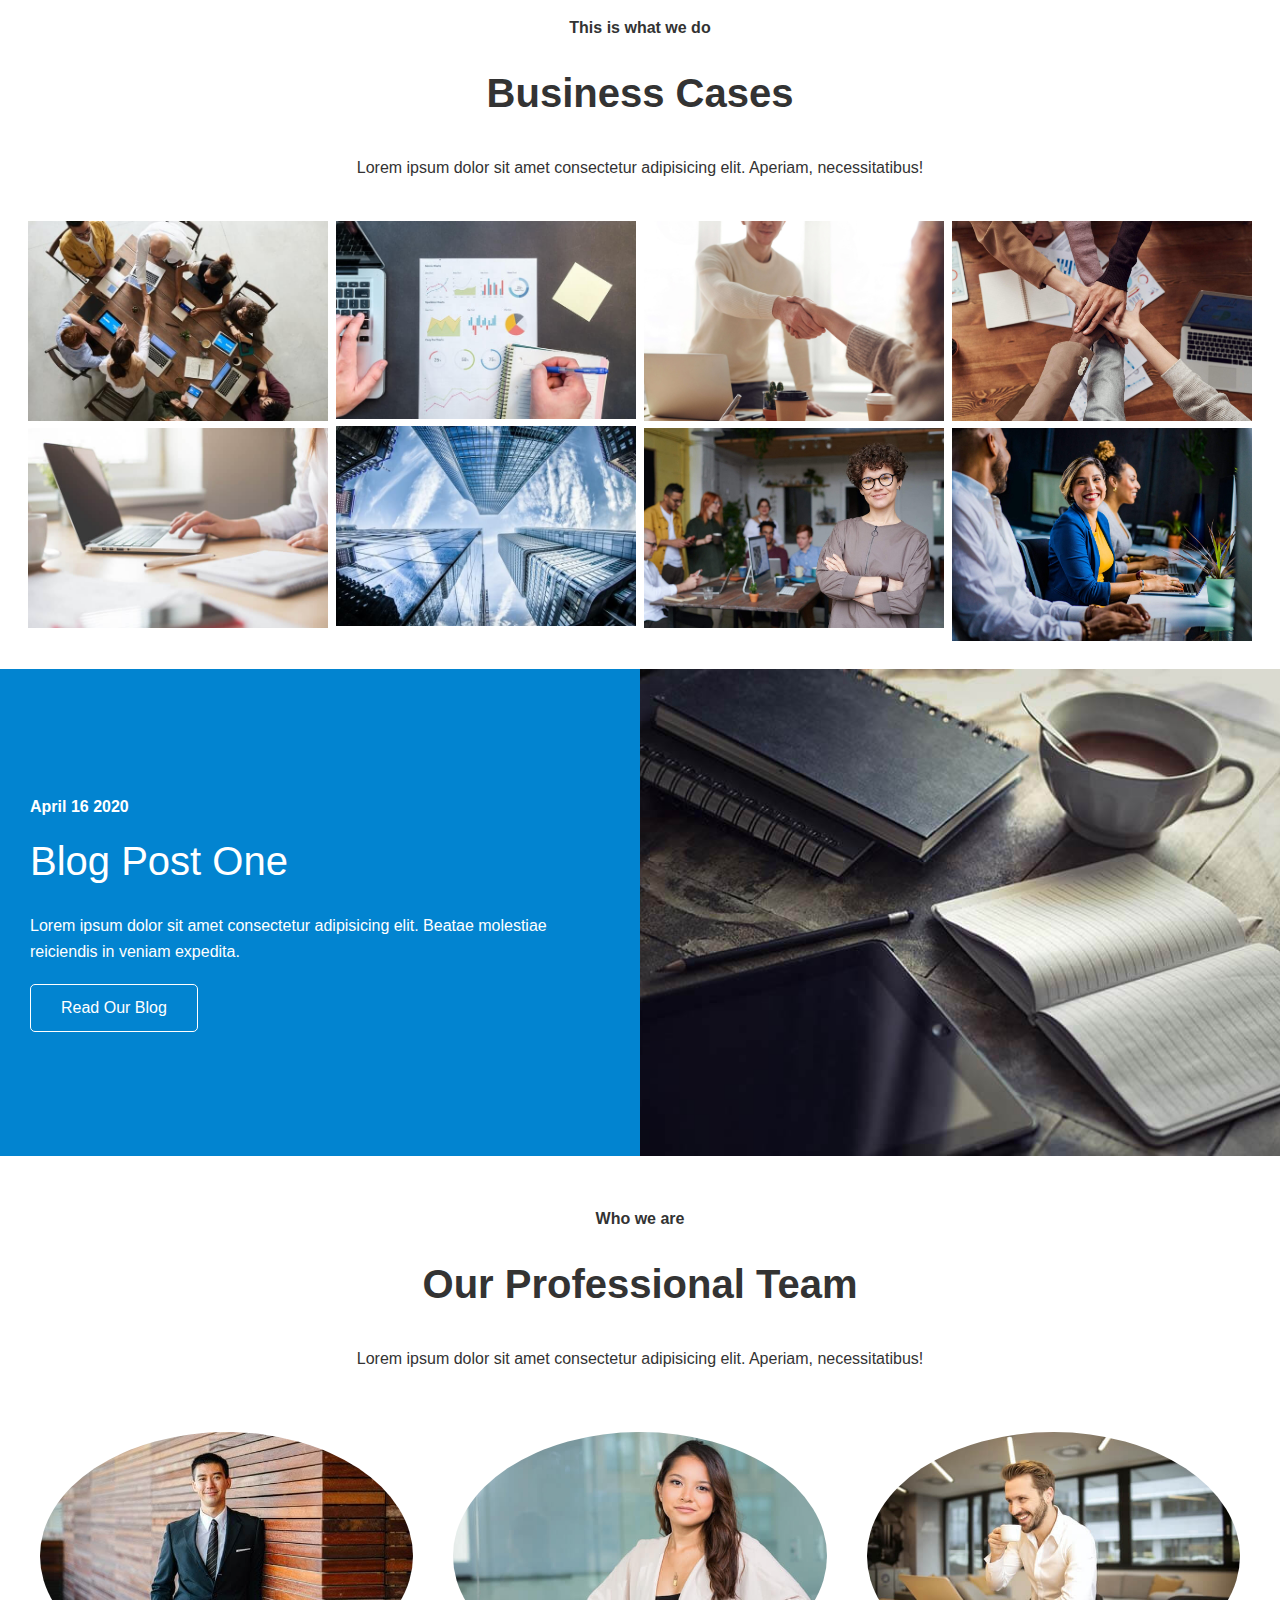
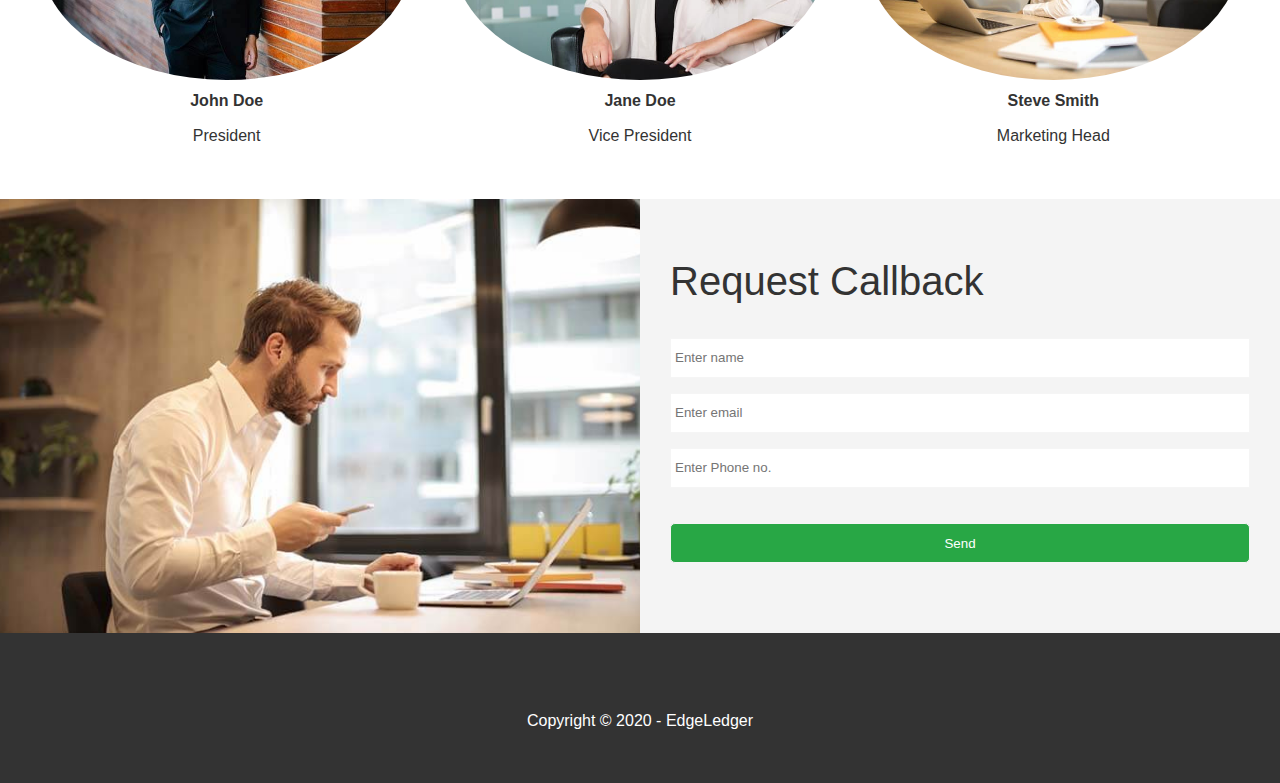
==== commit a4c93d79: "Added JS to fix the Nav bar" ====
--- a/index.html
+++ b/index.html
@@ -1,17 +1,21 @@
 <!DOCTYPE html>
 <html lang="en">
+
 <head>
   <meta charset="UTF-8">
   <meta name="viewport" content="width=device-width, initial-scale=1.0">
   <link rel="shortcut icon" type="image/x-icon" href="favicon.ico">
-  <link rel="stylesheet" href="https://use.fontawesome.com/releases/v5.13.0/css/all.css" integrity="sha384-Bfad6CLCknfcloXFOyFnlgtENryhrpZCe29RTifKEixXQZ38WheV+i/6YWSzkz3V" crossorigin="anonymous">
-  <link rel="stylesheet" href="../edge-ledger-traversy-js/css/utility.css">
-  <link rel="stylesheet" href="../edge-ledger-traversy-js/css/style.css">
+  <link rel="stylesheet" href="https://use.fontawesome.com/releases/v5.13.0/css/all.css"
+    integrity="sha384-Bfad6CLCknfcloXFOyFnlgtENryhrpZCe29RTifKEixXQZ38WheV+i/6YWSzkz3V" crossorigin="anonymous">
+  <link rel="stylesheet" href="">
+  <link rel="stylesheet" href="./css/utility.css">
+  <link rel="stylesheet" href="./css/style.css">
   <title>Edge Ledger Website</title>
 </head>
+
 <body id="home">
   <header class="hero">
-    <div id="navbar" class="navbar">
+    <div id="navbar" class="navbar top">
       <h1 class="logo">
         <span class="text-primary"><i class="fas fa-book-open"></i> Edge</span>Ledger
       </h1>
@@ -41,7 +45,7 @@
           <div>
             <h3>Investment Banking</h3>
             <p>
-              Lorem ipsum dolor sit amet consectetur adipisicing elit. Doloribus esse corrupti deserunt? 
+              Lorem ipsum dolor sit amet consectetur adipisicing elit. Doloribus esse corrupti deserunt?
             </p>
           </div>
         </div>
@@ -50,7 +54,7 @@
           <div>
             <h3>Portfolio Manager</h3>
             <p>
-              Lorem ipsum dolor sit amet consectetur adipisicing elit. Doloribus esse corrupti deserunt? 
+              Lorem ipsum dolor sit amet consectetur adipisicing elit. Doloribus esse corrupti deserunt?
             </p>
           </div>
         </div>
@@ -59,7 +63,7 @@
           <div>
             <h3>Tax & Custodial </h3>
             <p>
-              Lorem ipsum dolor sit amet consectetur adipisicing elit. Doloribus esse corrupti deserunt? 
+              Lorem ipsum dolor sit amet consectetur adipisicing elit. Doloribus esse corrupti deserunt?
             </p>
           </div>
         </div>
@@ -70,7 +74,7 @@
       <div class="row">
         <div class="column">
           <div class="column-1">
-            <img src="../edge-ledger-traversy-js/img/home/people.jpg" alt="" />
+            <img src="./img/home/people.jpg" alt="" />
           </div>
         </div>
         <div class="column">
@@ -91,7 +95,7 @@
         </div>
       </div>
     </section>
-  
+
     <!-- Cases-->
     <section id="cases" class="cases flex-grid section-padding">
       <header class="section-header">
@@ -101,20 +105,20 @@
       </header>
       <div class="row">
         <div class="column">
-          <img src="../edge-ledger-traversy-js/img/cases/cases1.jpg" alt="">
-          <img src="../edge-ledger-traversy-js/img/cases/cases2.jpg" alt="">
-        </div>
-        <div class="column">
-          <img src="../edge-ledger-traversy-js/img/cases/cases3.jpg" alt="">
-          <img src="img/cases/cases4.jpg" alt="">
-        </div>
-        <div class="column">
-          <img src="img/cases/cases5.jpg" alt="">
-          <img src="img/cases/cases6.jpg" alt="">
-        </div>
-        <div class="column">
-          <img src="img/cases/cases7.jpg" alt="">
-          <img src="img/cases/cases8.jpg" alt="">
+          <img src="./img/cases/cases1.jpg" alt="">
+          <img src="./img/cases/cases2.jpg" alt="">
+        </div>
+        <div class="column">
+          <img src="./img/cases/cases3.jpg" alt="">
+          <img src=".//img/cases/cases4.jpg" alt="">
+        </div>
+        <div class="column">
+          <img src=".//img/cases/cases5.jpg" alt="">
+          <img src=".//img/cases/cases6.jpg" alt="">
+        </div>
+        <div class="column">
+          <img src=".//img/cases/cases7.jpg" alt="">
+          <img src=".//img/cases/cases8.jpg" alt="">
         </div>
       </div>
     </section>
@@ -123,7 +127,7 @@
       <div class="row">
         <div class="column">
           <div class="column-1">
-            <img src="../edge-ledger-traversy-js/img/home/blog.jpg" alt="">
+            <img src="./img/home/blog.jpg" alt="">
           </div>
         </div>
         <div class="column">
@@ -133,7 +137,7 @@
             <p>
               Lorem ipsum dolor sit amet consectetur adipisicing elit. Beatae molestiae reiciendis in veniam expedita.
             </p>
-            <a href="../edge-ledger-traversy-js/blog.html" class="btn btn-outline"><i class="fas fa-chevron"></i>Read Our Blog</a>
+            <a href="blog.html" class="btn btn-outline"><i class="fas fa-chevron"></i>Read Our Blog</a>
           </div>
         </div>
       </div>
@@ -147,17 +151,17 @@
       </header>
       <div class="flex-items">
         <div>
-          <img src="../edge-ledger-traversy-js/img/team/person1.jpg" alt="">
+          <img src="./img/team/person1.jpg" alt="">
           <h4>John Doe</h4>
           <p>President</p>
         </div>
         <div>
-          <img src="../edge-ledger-traversy-js/img/team/person2.jpg" alt="">
+          <img src="./img/team/person2.jpg" alt="">
           <h4>Jane Doe</h4>
           <p>Vice President</p>
         </div>
         <div>
-          <img src="../edge-ledger-traversy-js/img/team/person3.jpg" alt="">
+          <img src="./img/team/person3.jpg" alt="">
           <h4>Steve Smith</h4>
           <p>Marketing Head</p>
         </div>
@@ -194,7 +198,7 @@
       </div>
     </section>
   </main>
-  
+
   <footer class="footer bg-dark">
     <div class="social">
       <a href="#"><i class="fab fa-facebook fa-2x"></i></a>
@@ -204,5 +208,45 @@
     </div>
     <p>Copyright &copy; 2020 - EdgeLedger</p>
   </footer>
+  <script src="https://code.jquery.com/jquery-3.5.1.min.js"
+    integrity="sha256-9/aliU8dGd2tb6OSsuzixeV4y/faTqgFtohetphbbj0=" crossorigin="anonymous"></script>
+  <script>
+    const navbar = document.getElementById('navbar')
+    let scrolled = false;
+
+    window.onscroll = function () {
+      if (window.pageYOffset > 100) {
+        navbar.classList.remove('top');
+        if (!scrolled) {
+          navbar.style.transform = 'translateY(-70px)';
+        }
+        setTimeout(function () {
+          navbar.style.transform = 'translateY(0)';
+          scrolled = true;
+        }, 200)
+      } else {
+        navbar.classList.add('top');
+        scrolled = false;
+      }
+    }
+
+    // Smooth Scrolling
+    $('#navbar a, .btn').on('click', function (e) {
+      if (this.hash !== '') {
+        e.preventDefault();
+
+        const hash = this.hash;
+
+        $('html, body').animate(
+          {
+            scrollTop: $(hash).offset().top - 70,
+          },
+          800
+        );
+      }
+    });
+
+  </script>
 </body>
+
 </html>--- a/css/utility.css
+++ b/css/utility.css
@@ -0,0 +1,147 @@
+/* Text colors */
+
+.text-primary {
+  color:#28a745;
+}
+.text-secondary {
+  color:#0284d0;
+}
+
+/* Button */
+.btn {
+  cursor: pointer;
+  display: inline-block;
+  padding: 10px 30px;
+  color: #fff;
+  background-color: #28a745;
+  text-decoration: none;
+  border:none;
+  border-radius: 5px;
+}
+
+.btn:hover {
+  opacity: 0.9;
+}
+
+.btn-primary, .bg-primary {
+  background-color: #28a745;
+  color: #fff;
+}
+.btn-secondary, .bg-secondary {
+  background-color: #0284d0;
+  color: #fff;
+}
+.btn-dark, .bg-dark {
+  background-color: #333;
+  color: #fff;
+}
+.btn-light, .bg-light {
+  background-color: #f4f4f4;
+  color: #333;
+}
+.btn-outline{
+  background:transparent;
+  border: 1px solid #fff;
+}
+
+/* Flex Items */
+.flex-items {
+  display: flex;
+  align-items: center;
+  justify-content: center;
+  text-align: center;
+  height: 100%;
+}
+.flex-items > div {
+  padding: 20px;
+}
+
+/* Flex columns */
+.flex-columns.flex-reverse .row {
+  flex-direction: row-reverse;
+}
+
+.flex-columns .column {
+  display: flex;
+  flex-direction: column;
+}
+
+.flex-columns .row {
+  display: flex;
+  flex-direction: row;
+  flex-wrap: wrap;
+  width: 100%;
+}
+
+.flex-columns .column {
+  display: flex;
+  flex-direction: column;
+  flex-basis: 100%;
+  flex: 1; 
+}
+
+.flex-columns .column .column-1,
+.flex-columns .column .column-2 {
+  height: 100%;
+}
+
+.flex-columns img {
+  width: 100%;
+  height: 100%;
+  object-fit: cover;
+}
+
+.flex-columns .column-2 {
+  display: flex;
+  flex-direction: column;
+  align-items: flex-start;
+  justify-content: center;
+  padding: 30px;
+}
+
+.flex-columns h2 {
+  font-size: 40px;
+  font-weight: 100;
+}
+
+.flex-columns h4 {
+  margin-bottom: 10px;
+}
+
+.flex-columns p {
+  margin: 20px 0;
+}
+
+/* Section Header */
+.section-header {
+  padding: 30px;
+  display: flex;
+  flex-direction: column;
+  align-items: center;
+  justify-content: center;
+  text-align:center;
+}
+
+.section-header h2 {
+  font-size: 40px;
+  margin: 20px 0;
+}
+.section-padding {
+  padding: 20px 20px;
+}
+
+/* Flex Grid */
+.flex-grid .row {
+  display: flex;
+  flex-wrap: wrap;
+  padding: 0 4px;
+}
+
+.flex-grid .column {
+  flex: 25%;
+  padding: 0 4px;
+}
+
+.team img {
+  border-radius: 50%;
+}--- a/css/style.css
+++ b/css/style.css
@@ -0,0 +1,248 @@
+<style>
+@import url('https://fonts.googleapis.com/css2?family=Open+Sans:wght@300&display=swap');
+</style> 
+
+html{
+  padding: 0px;
+  margin: 0px;
+}
+* {
+  box-sizing: border-box;
+  padding: 0px;
+  margin: 0px;
+}
+
+body {
+  font-family: 'Open Sans', sans-serif;
+  background: #fff;
+  color: #333;
+  line-height: 1.6;
+}
+
+ul {
+  list-style: none;
+}
+p {
+  margin: 10px 0;
+}
+img {
+  width: 100%;
+}
+
+/* Nav Bar */
+.navbar{
+  display: flex;
+  align-items: center;
+  justify-content: space-between;
+  background-color: #333;
+  color: #fff;
+  opacity: 0.8;
+  width: 100%;
+  height: 70px;
+  position: fixed;
+  top: 0px;
+  padding: 0 30px;
+  transition: 0.5s;
+}
+
+.navbar.top {
+  background: transparent;
+}
+
+.navbar a {
+  color: #fff;
+  padding: 10px 20px;
+  margin: 0 5px;
+  text-decoration: none;
+}
+.navbar a:hover{
+  border-bottom: #28a745 1px solid;
+}
+.navbar ul {
+  display: flex;
+}
+
+.navbar .logo {
+  font-weight: 400;
+}
+
+/* Header */
+.hero {
+  background: url("../img/home/showcase.jpg") no-repeat center center/cover;
+  height: 100vh;
+  position: relative;
+  color:#fff;
+}
+
+.hero .content{
+  display: flex;
+  flex-direction: column;
+  align-items: center;
+  justify-content: center;
+  text-align: center;
+  height: 100%;
+  padding: 0 20px;
+}
+
+.hero .content h1{
+  font-size: 55px;
+  font-weight: 300;
+}
+.hero .content p{
+  font-size: 23px;
+  max-width: 600px;
+  margin: 20px 0 30px;
+}
+
+.hero::before {
+  content: '';
+  position: absolute;
+  top:0;
+  left:0;
+  width: 100%;
+  height: 100%;
+  background: rgba(0, 0, 0, 0.6);
+}
+
+.hero * {
+  z-index: 10;
+}
+.hero.blog {
+  background: url("../img/home/blog.jpg") no-repeat center center/cover;
+  height: 60vh;
+}
+
+/* Icons  */
+.icons {
+  padding: 30px;
+}
+
+.icons h3 {
+  font-weight: bold;
+  margin-bottom: 15px;
+}
+
+.icons i {
+  background-color: #28a745;
+  color: #fff;
+  padding: 1rem;
+  border-radius: 50%;
+  margin-bottom: 15px;
+}
+
+.cases img:hover {
+  opacity: 0.7;
+}
+
+.team img {
+  border-radius: 50%;
+}
+
+/* Call back form */
+.callback-form {
+  width: 100%;
+  padding: 20px 0;
+}
+
+.callback-form label {
+  display: block;
+  margin-bottom: 5px;
+}
+.callback-form .form-control {
+  margin-bottom: 15px;
+}
+
+.callback-form input {
+  width: 100%;
+  padding: 4px;
+  height: 40px;
+  border: #f5f5f5 1px solid;
+}
+.callback-form input:focus {
+  outline-color: #28a745;
+}
+
+.callback-form .btn {
+  padding: 12px 0;
+  margin-top: 20px;
+
+}
+/* Post */
+.post {
+  padding: 50px 30px;
+}
+.post h2 {
+  font-size: 40px;
+  margin-bottom: 20px;
+  padding-bottom: 10px;
+  border-bottom: #ccc solid 1px;
+}
+.post .meta {
+  margin-bottom: 30px;
+}
+
+.post img {
+  width: 300px;
+  border-radius: 50%;
+  display: block;
+  margin: 0 auto;
+}
+
+
+/* Footer */
+.footer {
+  display: flex;
+  flex-direction: column;
+  align-items: center;
+  justify-content: center;
+  text-align: center;
+  height: 150px;
+}
+
+.footer a {
+  color: #fff;
+}
+.footer a:hover {
+  color: #28a745;
+}
+
+.footer .social > * {
+  margin-right: 30px;
+}
+
+/* Mobile */
+
+@media(max-width: 768px){
+
+  
+  .navbar {
+    flex-direction: column;
+    height: 120px;
+    padding: 20px;
+
+  }
+  .navbar a {
+    padding: 10px 10px;
+    margin: 0 3px
+  }
+
+  .flex-items {
+    flex-direction: column;
+  }
+  
+  .flex-columns .column {
+    /* display: flex;
+    flex-direction: column;
+    flex-basis: 100%; */
+    /* flex: 1;  */
+    flex: 100%;
+    max-width: 100%;
+  }
+
+  .flex-grid .column{
+    flex: 100%;
+  }
+
+
+
+}
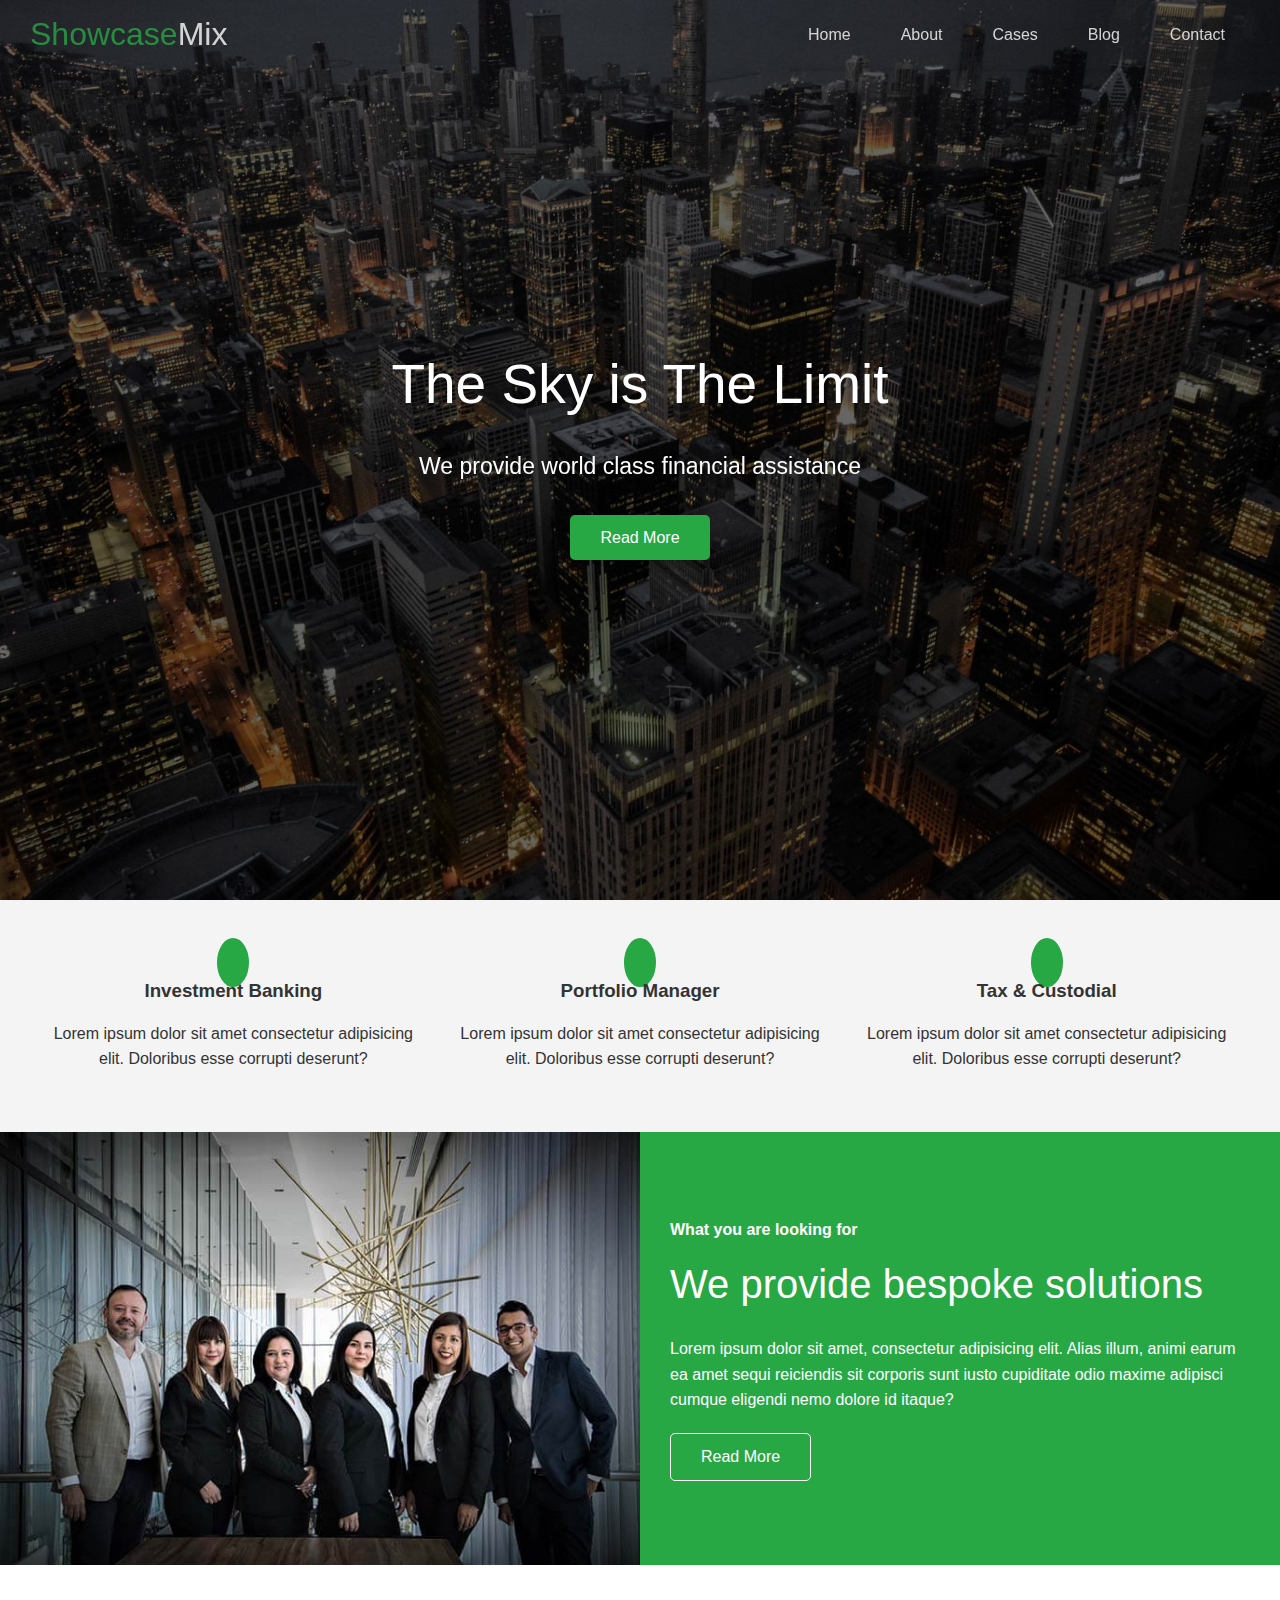
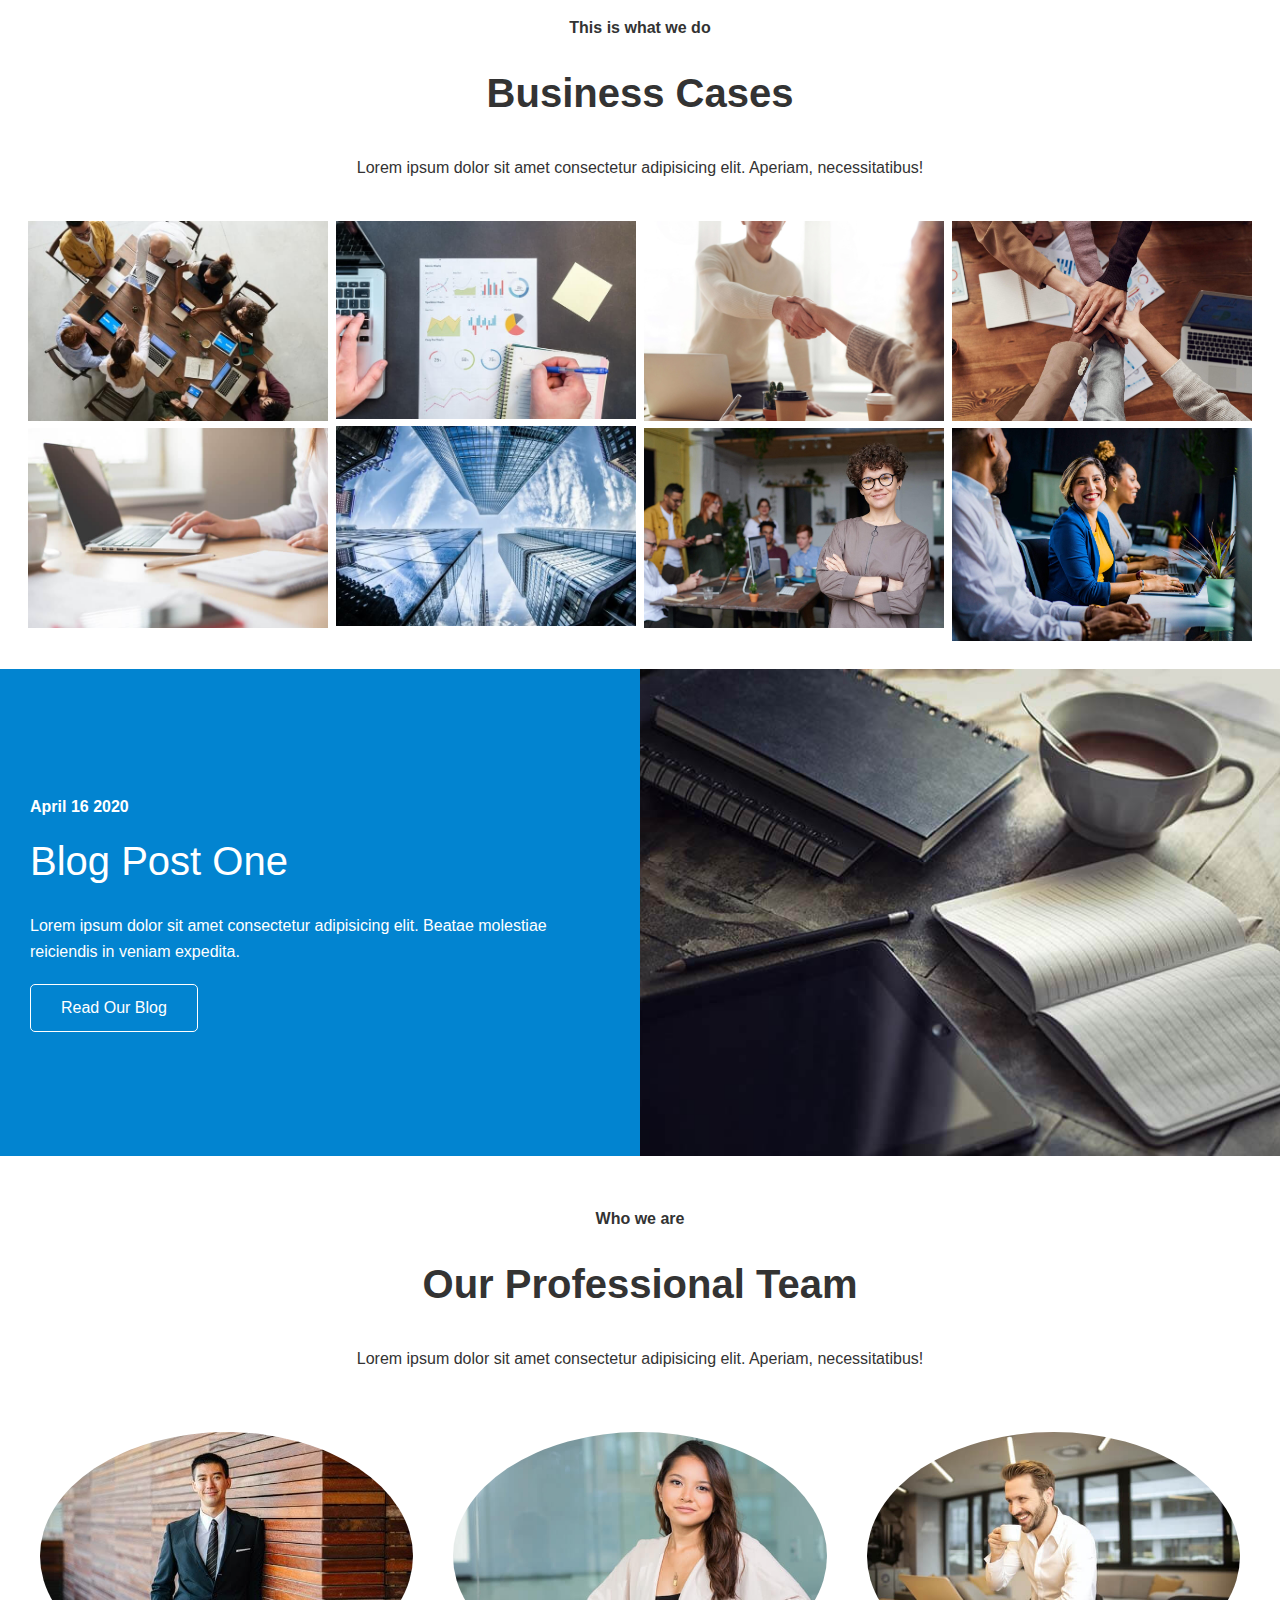
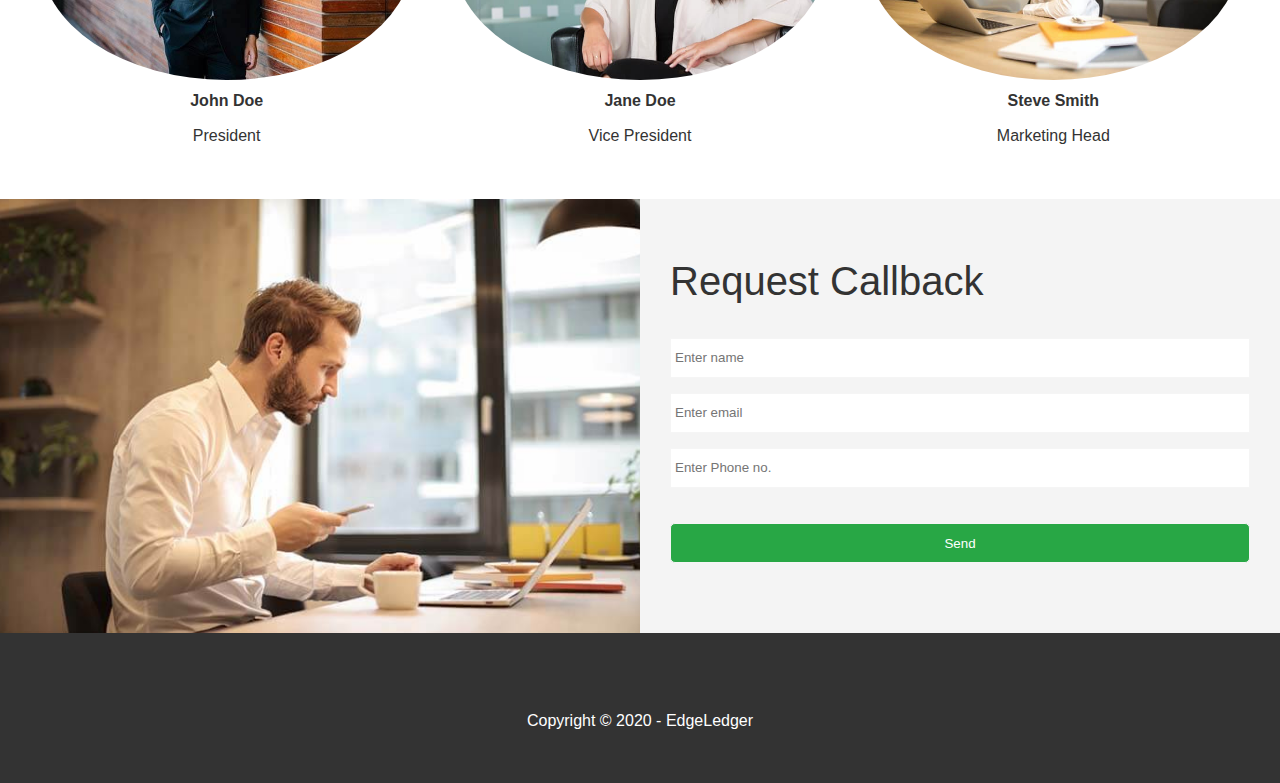
==== commit 85330974: "Added favicon" ====
--- a/index.html
+++ b/index.html
@@ -4,12 +4,12 @@
 <head>
   <meta charset="UTF-8">
   <meta name="viewport" content="width=device-width, initial-scale=1.0">
-  <link rel="shortcut icon" type="image/x-icon" href="favicon.ico">
   <link rel="stylesheet" href="https://use.fontawesome.com/releases/v5.13.0/css/all.css"
     integrity="sha384-Bfad6CLCknfcloXFOyFnlgtENryhrpZCe29RTifKEixXQZ38WheV+i/6YWSzkz3V" crossorigin="anonymous">
-  <link rel="stylesheet" href="">
+  <link rel="stylesheet" href="./css/lightbox.css">
   <link rel="stylesheet" href="./css/utility.css">
   <link rel="stylesheet" href="./css/style.css">
+  <link rel="shortcut icon" type="image/x-icon" href="favicon.ico">
   <title>Edge Ledger Website</title>
 </head>
 
@@ -17,7 +17,7 @@
   <header class="hero">
     <div id="navbar" class="navbar top">
       <h1 class="logo">
-        <span class="text-primary"><i class="fas fa-book-open"></i> Edge</span>Ledger
+        <span class="text-primary"><i class="fas fa-book-open"></i> Showcase</span>Mix
       </h1>
       <nav>
         <ul>
@@ -105,20 +105,46 @@
       </header>
       <div class="row">
         <div class="column">
-          <img src="./img/cases/cases1.jpg" alt="">
+          <a href="./img/cases/cases1.jpg" 
+          data-lighbox="cases" 
+          data-title="Lorem ipsum dolor sit amet consectetur adipisicing elit. Aperiam, necessitatibus!"
+          >
+            <img src="./img/cases/cases1.jpg" alt="">
+          </a>
+          <a href="./img/cases/cases2.jpg" data-lighbox="cases"
+            data-title="Lorem ipsum dolor sit amet consectetur adipisicing elit. Aperiam, necessitatibus!">
           <img src="./img/cases/cases2.jpg" alt="">
-        </div>
-        <div class="column">
+          </a>
+        </div>
+        <div class="column">
+          <a href="./img/cases/cases3.jpg" data-lighbox="cases"
+            data-title="Lorem ipsum dolor sit amet consectetur adipisicing elit. Aperiam, necessitatibus!">
           <img src="./img/cases/cases3.jpg" alt="">
+          </a>
+          <a href="./img/cases/cases4.jpg" data-lighbox="cases"
+            data-title="Lorem ipsum dolor sit amet consectetur adipisicing elit. Aperiam, necessitatibus!">
           <img src=".//img/cases/cases4.jpg" alt="">
-        </div>
-        <div class="column">
+          </a>
+        </div>
+        <div class="column">
+          <a href="./img/cases/cases5.jpg" data-lighbox="cases"
+            data-title="Lorem ipsum dolor sit amet consectetur adipisicing elit. Aperiam, necessitatibus!">
           <img src=".//img/cases/cases5.jpg" alt="">
+          </a>
+          <a href="./img/cases/cases6.jpg" data-lighbox="cases"
+            data-title="Lorem ipsum dolor sit amet consectetur adipisicing elit. Aperiam, necessitatibus!">
           <img src=".//img/cases/cases6.jpg" alt="">
-        </div>
-        <div class="column">
+          </a>
+        </div>
+        <div class="column">
+          <a href="./img/cases/cases7.jpg" data-lighbox="cases"
+            data-title="Lorem ipsum dolor sit amet consectetur adipisicing elit. Aperiam, necessitatibus!">
           <img src=".//img/cases/cases7.jpg" alt="">
+          </a>
+          <a href="./img/cases/cases8.jpg" data-lighbox="cases"
+            data-title="Lorem ipsum dolor sit amet consectetur adipisicing elit. Aperiam, necessitatibus!">
           <img src=".//img/cases/cases8.jpg" alt="">
+          </a>
         </div>
       </div>
     </section>
@@ -210,6 +236,7 @@
   </footer>
   <script src="https://code.jquery.com/jquery-3.5.1.min.js"
     integrity="sha256-9/aliU8dGd2tb6OSsuzixeV4y/faTqgFtohetphbbj0=" crossorigin="anonymous"></script>
+  <script src="./js/lightbox.js"> </script>
   <script>
     const navbar = document.getElementById('navbar')
     let scrolled = false;
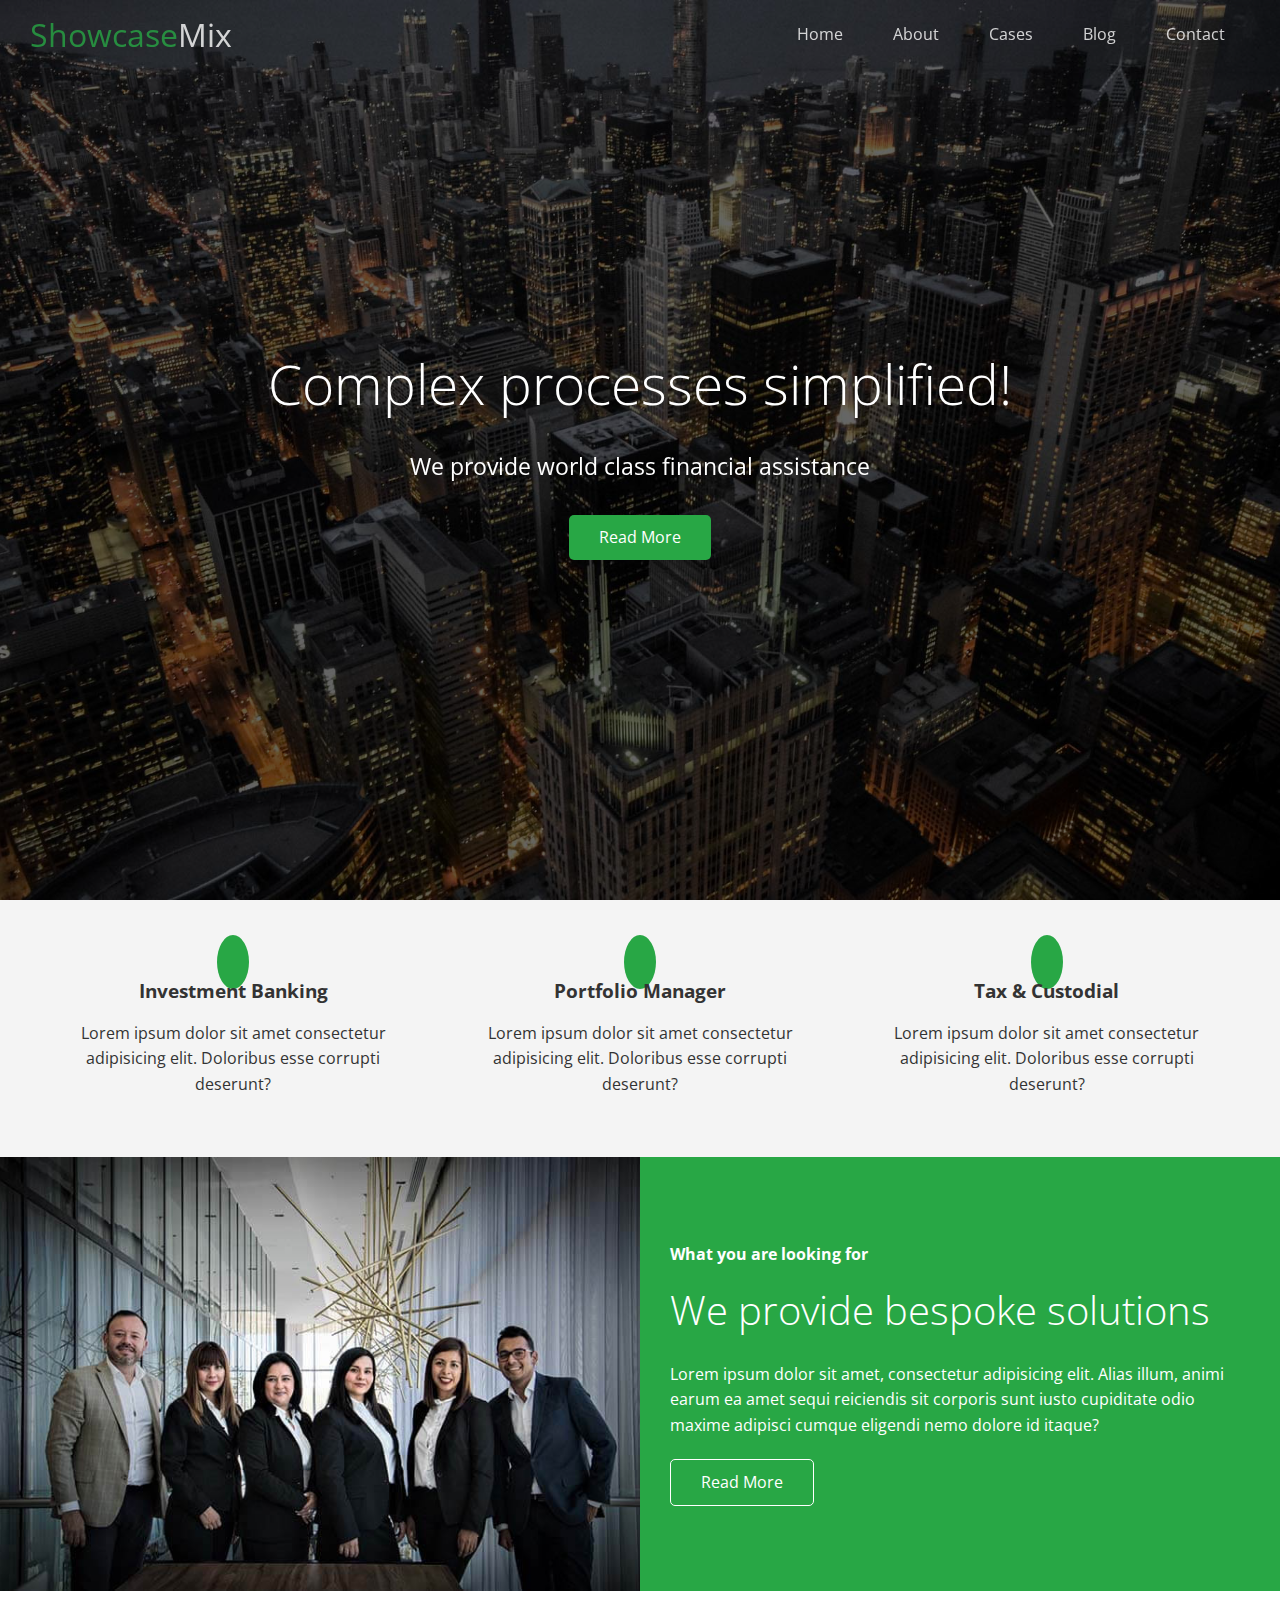
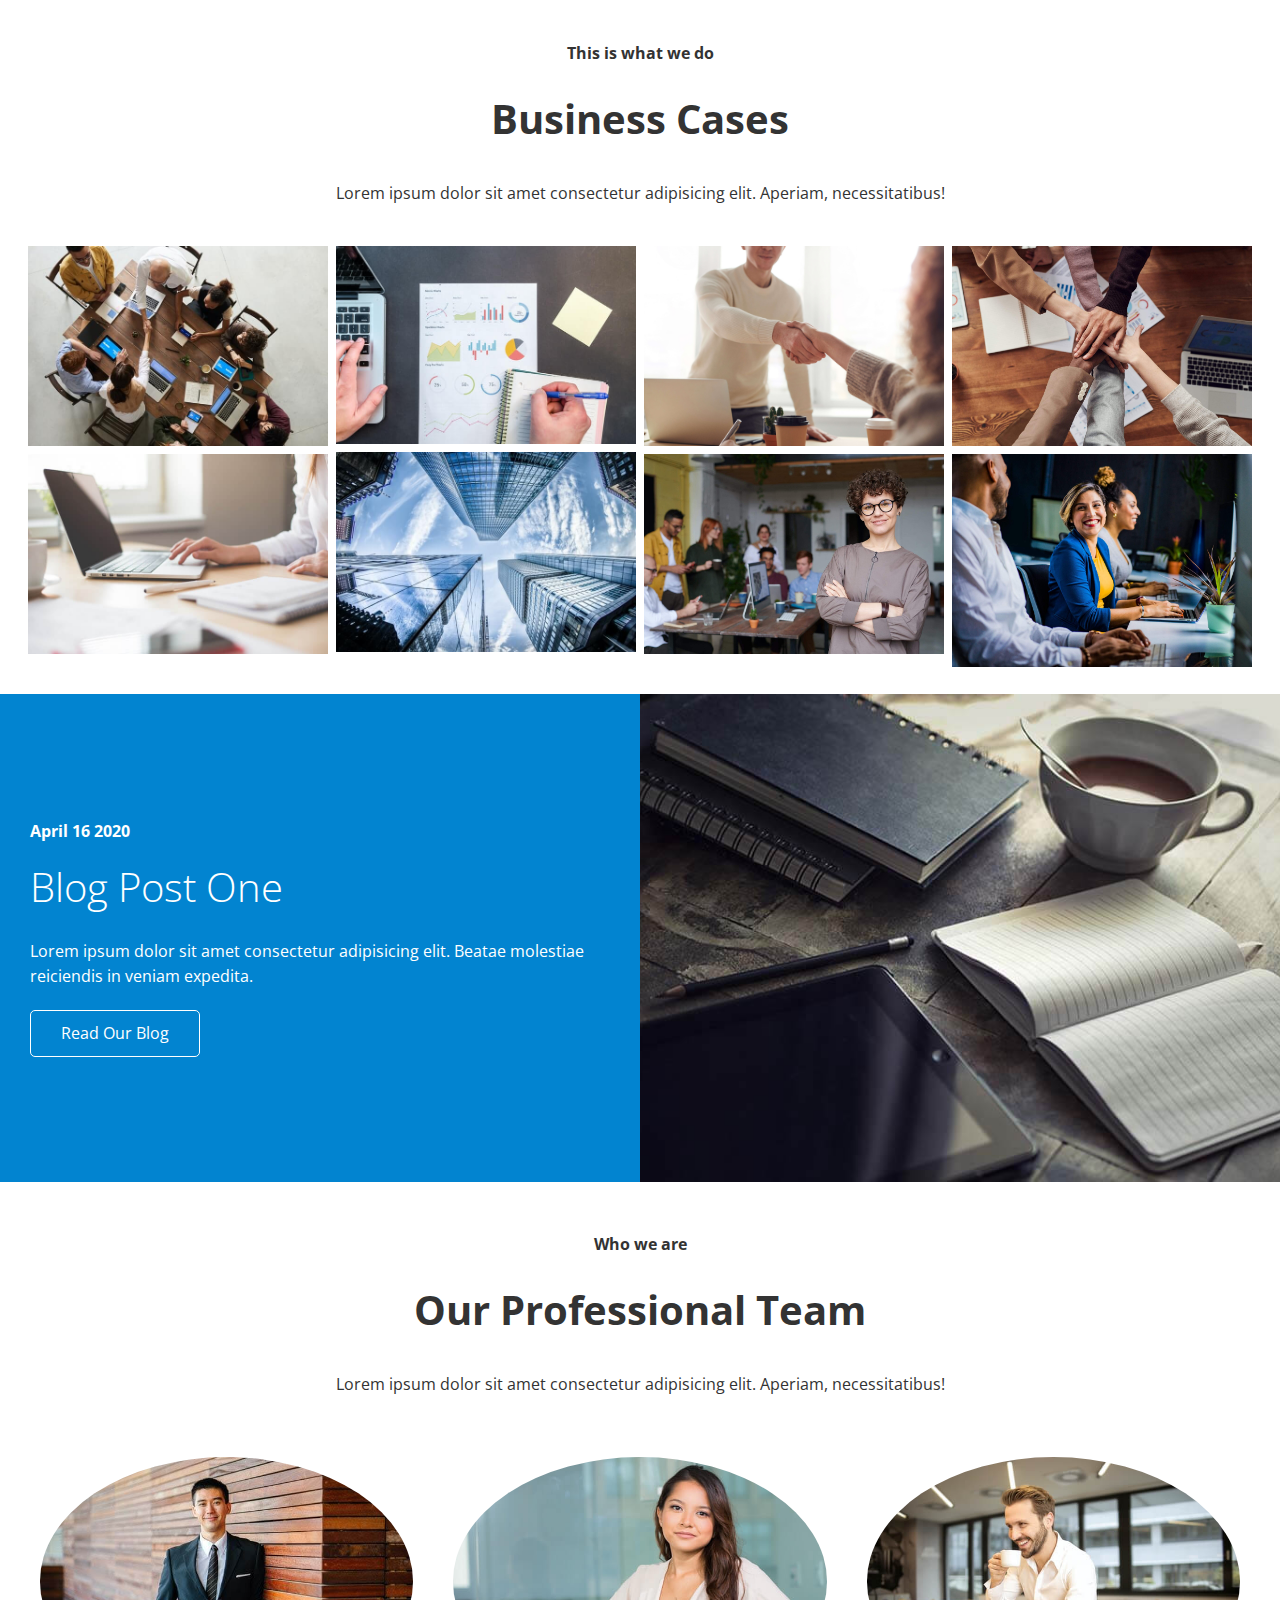
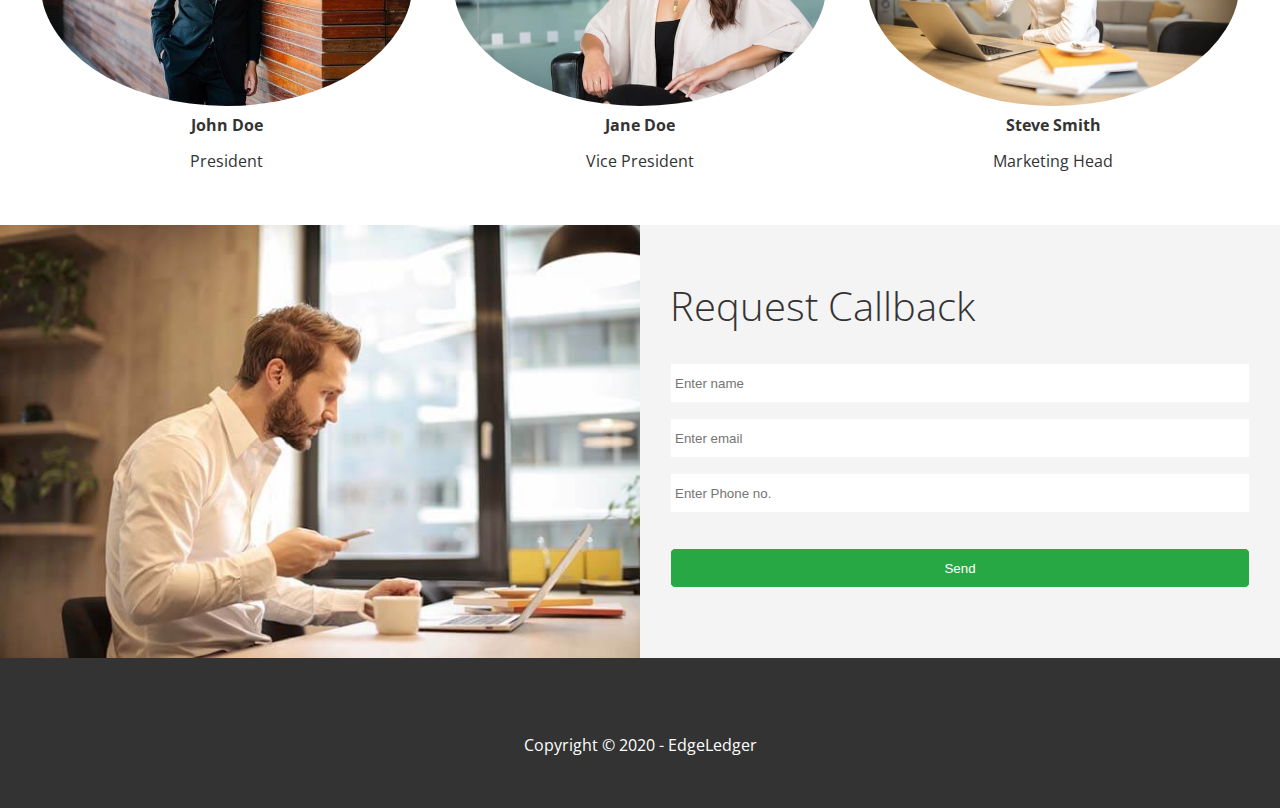
==== commit 89614fe2: "Added meta tags for link preview" ====
--- a/index.html
+++ b/index.html
@@ -1,279 +1,369 @@
 <!DOCTYPE html>
 <html lang="en">
-
-<head>
-  <meta charset="UTF-8">
-  <meta name="viewport" content="width=device-width, initial-scale=1.0">
-  <link rel="stylesheet" href="https://use.fontawesome.com/releases/v5.13.0/css/all.css"
-    integrity="sha384-Bfad6CLCknfcloXFOyFnlgtENryhrpZCe29RTifKEixXQZ38WheV+i/6YWSzkz3V" crossorigin="anonymous">
-  <link rel="stylesheet" href="./css/lightbox.css">
-  <link rel="stylesheet" href="./css/utility.css">
-  <link rel="stylesheet" href="./css/style.css">
-  <link rel="shortcut icon" type="image/x-icon" href="favicon.ico">
-  <title>Edge Ledger Website</title>
-</head>
-
-<body id="home">
-  <header class="hero">
-    <div id="navbar" class="navbar top">
-      <h1 class="logo">
-        <span class="text-primary"><i class="fas fa-book-open"></i> Showcase</span>Mix
-      </h1>
-      <nav>
-        <ul>
-          <li><a href="#home">Home</a></li>
-          <li><a href="#about">About</a></li>
-          <li><a href="#cases">Cases</a></li>
-          <li><a href="#blog">Blog</a></li>
-          <li><a href="#contact">Contact</a></li>
-        </ul>
-      </nav>
-    </div>
-    <div class="content">
-      <h1>The Sky is The Limit</h1>
-      <p>We provide world class financial assistance</p>
-      <a href="#about" class="btn"><i class="fas fa-chevron-right"></i> Read More</a>
-    </div>
-  </header>
-
-  <main>
-    <!-- About: Icons -->
-    <section id="about" class="icons bg-light">
-      <div class="flex-items">
-        <div>
-          <i class="fas fa-university fa-2x"></i>
-          <div>
-            <h3>Investment Banking</h3>
-            <p>
-              Lorem ipsum dolor sit amet consectetur adipisicing elit. Doloribus esse corrupti deserunt?
-            </p>
-          </div>
-        </div>
-        <div>
-          <i class="fas fa-book-reader fa-2x"></i>
-          <div>
-            <h3>Portfolio Manager</h3>
-            <p>
-              Lorem ipsum dolor sit amet consectetur adipisicing elit. Doloribus esse corrupti deserunt?
-            </p>
-          </div>
-        </div>
-        <div>
-          <i class="fas fa-pencil-alt fa-2x"></i>
-          <div>
-            <h3>Tax & Custodial </h3>
-            <p>
-              Lorem ipsum dolor sit amet consectetur adipisicing elit. Doloribus esse corrupti deserunt?
-            </p>
-          </div>
-        </div>
+  <head>
+    <!-- Primary Meta Tags -->
+    <title>Edge Ledger - Best Accounting Firm</title>
+    <meta name="title" content="Edge Ledger  - Best Accounting Firm" />
+    <meta
+      name="description"
+      content="Edge Ledger was a NZ firm which opened a UK office in 1990, and later established a separate UK partnership. The UK and NZ PMS firms adopted a common name in 2015. Other firms used separate names for domestic business, and did not adopt common names until much later."
+    />
+
+    <!-- Open Graph / Facebook -->
+    <meta property="og:type" content="website" />
+    <meta property="og:url" content="https://ledger-example.showcasemix.com/" />
+    <meta property="og:title" content="Edge Ledger  - Best Accounting Firm" />
+    <meta
+      property="og:description"
+      content="Edge Ledger was a NZ firm which opened a UK office in 1990, and later established a separate UK partnership. The UK and NZ PMS firms adopted a common name in 2015. Other firms used separate names for domestic business, and did not adopt common names until much later."
+    />
+    <meta property="og:image" content="img/account.jpg" />
+
+    <!-- Twitter -->
+    <meta property="twitter:card" content="summary_large_image" />
+    <meta
+      property="twitter:url"
+      content="https://ledger-example.showcasemix.com/"
+    />
+    <meta
+      property="twitter:title"
+      content="Edge Ledger  - Best Accounting Firm"
+    />
+    <meta
+      property="twitter:description"
+      content="Edge Ledger was a NZ firm which opened a UK office in 1990, and later established a separate UK partnership. The UK and NZ PMS firms adopted a common name in 2015. Other firms used separate names for domestic business, and did not adopt common names until much later."
+    />
+    <meta property="twitter:image" content="img/account.jpg" />
+    <meta charset="UTF-8" />
+    <meta name="viewport" content="width=device-width, initial-scale=1.0" />
+    <link
+      rel="stylesheet"
+      href="https://use.fontawesome.com/releases/v5.13.0/css/all.css"
+      integrity="sha384-Bfad6CLCknfcloXFOyFnlgtENryhrpZCe29RTifKEixXQZ38WheV+i/6YWSzkz3V"
+      crossorigin="anonymous"
+    />
+    <link rel="stylesheet" href="./css/lightbox.css" />
+    <link rel="stylesheet" href="./css/utility.css" />
+    <link rel="stylesheet" href="./css/style.css" />
+    <link rel="shortcut icon" type="image/x-icon" href="favicon.ico" />
+    <title>Edge Ledger Website</title>
+  </head>
+
+  <body id="home">
+    <header class="hero">
+      <div id="navbar" class="navbar top">
+        <h1 class="logo">
+          <span class="text-primary"
+            ><i class="fas fa-book-open"></i> Showcase</span
+          >Mix
+        </h1>
+        <nav>
+          <ul>
+            <li><a href="#home">Home</a></li>
+            <li><a href="#about">About</a></li>
+            <li><a href="#cases">Cases</a></li>
+            <li><a href="#blog">Blog</a></li>
+            <li><a href="#contact">Contact</a></li>
+          </ul>
+        </nav>
       </div>
-    </section>
-    <!-- About: Solutions -->
-    <section class="solutions flex-columns">
-      <div class="row">
-        <div class="column">
-          <div class="column-1">
-            <img src="./img/home/people.jpg" alt="" />
-          </div>
-        </div>
-        <div class="column">
-          <div class="column-2 bg-primary">
-            <h4>What you are looking for</h4>
-            <h2>We provide bespoke solutions</h2>
-            <p>
-              Lorem ipsum dolor sit amet, consectetur adipisicing elit. Alias
-              illum, animi earum ea amet sequi reiciendis sit corporis sunt
-              iusto cupiditate odio maxime adipisci cumque eligendi nemo
-              dolore id itaque?
-            </p>
-            <a href="#" class="btn btn-outline">
-              <i class="fas fa-chevron"></i>
-              Read More
-            </a>
-          </div>
-        </div>
+      <div class="content">
+        <h1>Complex processes simplified!</h1>
+        <p>We provide world class financial assistance</p>
+        <a href="#about" class="btn"
+          ><i class="fas fa-chevron-right"></i> Read More</a
+        >
       </div>
-    </section>
-
-    <!-- Cases-->
-    <section id="cases" class="cases flex-grid section-padding">
-      <header class="section-header">
-        <h4>This is what we do</h4>
-        <h2>Business Cases</h2>
-        <p>Lorem ipsum dolor sit amet consectetur adipisicing elit. Aperiam, necessitatibus!</p>
-      </header>
-      <div class="row">
-        <div class="column">
-          <a href="./img/cases/cases1.jpg" 
-          data-lighbox="cases" 
-          data-title="Lorem ipsum dolor sit amet consectetur adipisicing elit. Aperiam, necessitatibus!"
-          >
-            <img src="./img/cases/cases1.jpg" alt="">
-          </a>
-          <a href="./img/cases/cases2.jpg" data-lighbox="cases"
-            data-title="Lorem ipsum dolor sit amet consectetur adipisicing elit. Aperiam, necessitatibus!">
-          <img src="./img/cases/cases2.jpg" alt="">
-          </a>
-        </div>
-        <div class="column">
-          <a href="./img/cases/cases3.jpg" data-lighbox="cases"
-            data-title="Lorem ipsum dolor sit amet consectetur adipisicing elit. Aperiam, necessitatibus!">
-          <img src="./img/cases/cases3.jpg" alt="">
-          </a>
-          <a href="./img/cases/cases4.jpg" data-lighbox="cases"
-            data-title="Lorem ipsum dolor sit amet consectetur adipisicing elit. Aperiam, necessitatibus!">
-          <img src=".//img/cases/cases4.jpg" alt="">
-          </a>
-        </div>
-        <div class="column">
-          <a href="./img/cases/cases5.jpg" data-lighbox="cases"
-            data-title="Lorem ipsum dolor sit amet consectetur adipisicing elit. Aperiam, necessitatibus!">
-          <img src=".//img/cases/cases5.jpg" alt="">
-          </a>
-          <a href="./img/cases/cases6.jpg" data-lighbox="cases"
-            data-title="Lorem ipsum dolor sit amet consectetur adipisicing elit. Aperiam, necessitatibus!">
-          <img src=".//img/cases/cases6.jpg" alt="">
-          </a>
-        </div>
-        <div class="column">
-          <a href="./img/cases/cases7.jpg" data-lighbox="cases"
-            data-title="Lorem ipsum dolor sit amet consectetur adipisicing elit. Aperiam, necessitatibus!">
-          <img src=".//img/cases/cases7.jpg" alt="">
-          </a>
-          <a href="./img/cases/cases8.jpg" data-lighbox="cases"
-            data-title="Lorem ipsum dolor sit amet consectetur adipisicing elit. Aperiam, necessitatibus!">
-          <img src=".//img/cases/cases8.jpg" alt="">
-          </a>
-        </div>
+    </header>
+
+    <main>
+      <!-- About: Icons -->
+      <section id="about" class="icons bg-light">
+        <div class="flex-items">
+          <div>
+            <i class="fas fa-university fa-2x"></i>
+            <div>
+              <h3>Investment Banking</h3>
+              <p>
+                Lorem ipsum dolor sit amet consectetur adipisicing elit.
+                Doloribus esse corrupti deserunt?
+              </p>
+            </div>
+          </div>
+          <div>
+            <i class="fas fa-book-reader fa-2x"></i>
+            <div>
+              <h3>Portfolio Manager</h3>
+              <p>
+                Lorem ipsum dolor sit amet consectetur adipisicing elit.
+                Doloribus esse corrupti deserunt?
+              </p>
+            </div>
+          </div>
+          <div>
+            <i class="fas fa-pencil-alt fa-2x"></i>
+            <div>
+              <h3>Tax & Custodial</h3>
+              <p>
+                Lorem ipsum dolor sit amet consectetur adipisicing elit.
+                Doloribus esse corrupti deserunt?
+              </p>
+            </div>
+          </div>
+        </div>
+      </section>
+      <!-- About: Solutions -->
+      <section class="solutions flex-columns">
+        <div class="row">
+          <div class="column">
+            <div class="column-1">
+              <img src="./img/home/people.jpg" alt="" />
+            </div>
+          </div>
+          <div class="column">
+            <div class="column-2 bg-primary">
+              <h4>What you are looking for</h4>
+              <h2>We provide bespoke solutions</h2>
+              <p>
+                Lorem ipsum dolor sit amet, consectetur adipisicing elit. Alias
+                illum, animi earum ea amet sequi reiciendis sit corporis sunt
+                iusto cupiditate odio maxime adipisci cumque eligendi nemo
+                dolore id itaque?
+              </p>
+              <a href="#" class="btn btn-outline">
+                <i class="fas fa-chevron"></i>
+                Read More
+              </a>
+            </div>
+          </div>
+        </div>
+      </section>
+
+      <!-- Cases-->
+      <section id="cases" class="cases flex-grid section-padding">
+        <header class="section-header">
+          <h4>This is what we do</h4>
+          <h2>Business Cases</h2>
+          <p>
+            Lorem ipsum dolor sit amet consectetur adipisicing elit. Aperiam,
+            necessitatibus!
+          </p>
+        </header>
+        <div class="row">
+          <div class="column">
+            <a
+              href="./img/cases/cases1.jpg"
+              data-lighbox="cases"
+              data-title="Lorem ipsum dolor sit amet consectetur adipisicing elit. Aperiam, necessitatibus!"
+            >
+              <img src="./img/cases/cases1.jpg" alt="" />
+            </a>
+            <a
+              href="./img/cases/cases2.jpg"
+              data-lighbox="cases"
+              data-title="Lorem ipsum dolor sit amet consectetur adipisicing elit. Aperiam, necessitatibus!"
+            >
+              <img src="./img/cases/cases2.jpg" alt="" />
+            </a>
+          </div>
+          <div class="column">
+            <a
+              href="./img/cases/cases3.jpg"
+              data-lighbox="cases"
+              data-title="Lorem ipsum dolor sit amet consectetur adipisicing elit. Aperiam, necessitatibus!"
+            >
+              <img src="./img/cases/cases3.jpg" alt="" />
+            </a>
+            <a
+              href="./img/cases/cases4.jpg"
+              data-lighbox="cases"
+              data-title="Lorem ipsum dolor sit amet consectetur adipisicing elit. Aperiam, necessitatibus!"
+            >
+              <img src=".//img/cases/cases4.jpg" alt="" />
+            </a>
+          </div>
+          <div class="column">
+            <a
+              href="./img/cases/cases5.jpg"
+              data-lighbox="cases"
+              data-title="Lorem ipsum dolor sit amet consectetur adipisicing elit. Aperiam, necessitatibus!"
+            >
+              <img src=".//img/cases/cases5.jpg" alt="" />
+            </a>
+            <a
+              href="./img/cases/cases6.jpg"
+              data-lighbox="cases"
+              data-title="Lorem ipsum dolor sit amet consectetur adipisicing elit. Aperiam, necessitatibus!"
+            >
+              <img src=".//img/cases/cases6.jpg" alt="" />
+            </a>
+          </div>
+          <div class="column">
+            <a
+              href="./img/cases/cases7.jpg"
+              data-lighbox="cases"
+              data-title="Lorem ipsum dolor sit amet consectetur adipisicing elit. Aperiam, necessitatibus!"
+            >
+              <img src=".//img/cases/cases7.jpg" alt="" />
+            </a>
+            <a
+              href="./img/cases/cases8.jpg"
+              data-lighbox="cases"
+              data-title="Lorem ipsum dolor sit amet consectetur adipisicing elit. Aperiam, necessitatibus!"
+            >
+              <img src=".//img/cases/cases8.jpg" alt="" />
+            </a>
+          </div>
+        </div>
+      </section>
+      <!-- Blog -->
+      <section id="blog" class="blog flex-columns flex-reverse">
+        <div class="row">
+          <div class="column">
+            <div class="column-1">
+              <img src="./img/home/blog.jpg" alt="" />
+            </div>
+          </div>
+          <div class="column">
+            <div class="column-2 bg-secondary">
+              <h4>April 16 2020</h4>
+              <h2>Blog Post One</h2>
+              <p>
+                Lorem ipsum dolor sit amet consectetur adipisicing elit. Beatae
+                molestiae reiciendis in veniam expedita.
+              </p>
+              <a href="blog.html" class="btn btn-outline"
+                ><i class="fas fa-chevron"></i>Read Our Blog</a
+              >
+            </div>
+          </div>
+        </div>
+      </section>
+      <!-- Team-->
+      <section id="team" class="team section-padding">
+        <header class="section-header">
+          <h4>Who we are</h4>
+          <h2>Our Professional Team</h2>
+          <p>
+            Lorem ipsum dolor sit amet consectetur adipisicing elit. Aperiam,
+            necessitatibus!
+          </p>
+        </header>
+        <div class="flex-items">
+          <div>
+            <img src="./img/team/person1.jpg" alt="" />
+            <h4>John Doe</h4>
+            <p>President</p>
+          </div>
+          <div>
+            <img src="./img/team/person2.jpg" alt="" />
+            <h4>Jane Doe</h4>
+            <p>Vice President</p>
+          </div>
+          <div>
+            <img src="./img/team/person3.jpg" alt="" />
+            <h4>Steve Smith</h4>
+            <p>Marketing Head</p>
+          </div>
+        </div>
+      </section>
+      <!-- Contact -->
+      <section id="contact" class="contact flex-columns">
+        <div class="row">
+          <div class="column">
+            <div class="column-1">
+              <img src="../img/home/contact.jpg" alt="" />
+            </div>
+          </div>
+          <div class="column">
+            <div class="column-2 bg-light">
+              <h2>Request Callback</h2>
+              <form action="" class="callback-form">
+                <div class="form-control">
+                  <label for="name"></label>
+                  <input
+                    type="text"
+                    name="name"
+                    id="name"
+                    placeholder="Enter name"
+                  />
+                </div>
+                <div class="form-control">
+                  <label for="email"></label>
+                  <input
+                    type="email"
+                    name="email"
+                    id="email"
+                    placeholder="Enter email"
+                  />
+                </div>
+                <div class="form-control">
+                  <label for="phone"></label>
+                  <input
+                    type="text"
+                    name="phone"
+                    id="phone"
+                    placeholder="Enter Phone no."
+                  />
+                </div>
+                <input type="submit" value="Send" id="submit" class="btn" />
+              </form>
+            </div>
+          </div>
+        </div>
+      </section>
+    </main>
+
+    <footer class="footer bg-dark">
+      <div class="social">
+        <a href="#"><i class="fab fa-facebook fa-2x"></i></a>
+        <a href="#"><i class="fab fa-twitter fa-2x"></i></a>
+        <a href="#"><i class="fab fa-youtube fa-2x"></i></a>
+        <a href="#"><i class="fab fa-linkedin fa-2x"></i></a>
       </div>
-    </section>
-    <!-- Blog -->
-    <section id="blog" class="blog flex-columns flex-reverse">
-      <div class="row">
-        <div class="column">
-          <div class="column-1">
-            <img src="./img/home/blog.jpg" alt="">
-          </div>
-        </div>
-        <div class="column">
-          <div class="column-2 bg-secondary">
-            <h4>April 16 2020</h4>
-            <h2>Blog Post One </h2>
-            <p>
-              Lorem ipsum dolor sit amet consectetur adipisicing elit. Beatae molestiae reiciendis in veniam expedita.
-            </p>
-            <a href="blog.html" class="btn btn-outline"><i class="fas fa-chevron"></i>Read Our Blog</a>
-          </div>
-        </div>
-      </div>
-    </section>
-    <!-- Team-->
-    <section id="team" class="team section-padding">
-      <header class="section-header">
-        <h4>Who we are</h4>
-        <h2>Our Professional Team</h2>
-        <p>Lorem ipsum dolor sit amet consectetur adipisicing elit. Aperiam, necessitatibus!</p>
-      </header>
-      <div class="flex-items">
-        <div>
-          <img src="./img/team/person1.jpg" alt="">
-          <h4>John Doe</h4>
-          <p>President</p>
-        </div>
-        <div>
-          <img src="./img/team/person2.jpg" alt="">
-          <h4>Jane Doe</h4>
-          <p>Vice President</p>
-        </div>
-        <div>
-          <img src="./img/team/person3.jpg" alt="">
-          <h4>Steve Smith</h4>
-          <p>Marketing Head</p>
-        </div>
-      </div>
-    </section>
-    <!-- Contact -->
-    <section id="contact" class="contact flex-columns">
-      <div class="row">
-        <div class="column">
-          <div class="column-1">
-            <img src="../img/home/contact.jpg" alt="">
-          </div>
-        </div>
-        <div class="column">
-          <div class="column-2 bg-light">
-            <h2>Request Callback</h2>
-            <form action="" class="callback-form">
-              <div class="form-control">
-                <label for="name"></label>
-                <input type="text" name="name" id="name" placeholder="Enter name">
-              </div>
-              <div class="form-control">
-                <label for="email"></label>
-                <input type="email" name="email" id="email" placeholder="Enter email">
-              </div>
-              <div class="form-control">
-                <label for="phone"></label>
-                <input type="text" name="phone" id="phone" placeholder="Enter Phone no.">
-              </div>
-              <input type="submit" value="Send" id="submit" class="btn">
-            </form>
-          </div>
-        </div>
-      </div>
-    </section>
-  </main>
-
-  <footer class="footer bg-dark">
-    <div class="social">
-      <a href="#"><i class="fab fa-facebook fa-2x"></i></a>
-      <a href="#"><i class="fab fa-twitter fa-2x"></i></a>
-      <a href="#"><i class="fab fa-youtube fa-2x"></i></a>
-      <a href="#"><i class="fab fa-linkedin fa-2x"></i></a>
-    </div>
-    <p>Copyright &copy; 2020 - EdgeLedger</p>
-  </footer>
-  <script src="https://code.jquery.com/jquery-3.5.1.min.js"
-    integrity="sha256-9/aliU8dGd2tb6OSsuzixeV4y/faTqgFtohetphbbj0=" crossorigin="anonymous"></script>
-  <script src="./js/lightbox.js"> </script>
-  <script>
-    const navbar = document.getElementById('navbar')
-    let scrolled = false;
-
-    window.onscroll = function () {
-      if (window.pageYOffset > 100) {
-        navbar.classList.remove('top');
-        if (!scrolled) {
-          navbar.style.transform = 'translateY(-70px)';
+      <p>Copyright &copy; 2020 - EdgeLedger</p>
+    </footer>
+    <script
+      src="https://code.jquery.com/jquery-3.5.1.min.js"
+      integrity="sha256-9/aliU8dGd2tb6OSsuzixeV4y/faTqgFtohetphbbj0="
+      crossorigin="anonymous"
+    ></script>
+    <script src="./js/lightbox.js"></script>
+    <script>
+      const navbar = document.getElementById("navbar");
+      let scrolled = false;
+
+      window.onscroll = function () {
+        if (window.pageYOffset > 100) {
+          navbar.classList.remove("top");
+          if (!scrolled) {
+            navbar.style.transform = "translateY(-70px)";
+          }
+          setTimeout(function () {
+            navbar.style.transform = "translateY(0)";
+            scrolled = true;
+          }, 200);
+        } else {
+          navbar.classList.add("top");
+          scrolled = false;
         }
-        setTimeout(function () {
-          navbar.style.transform = 'translateY(0)';
-          scrolled = true;
-        }, 200)
-      } else {
-        navbar.classList.add('top');
-        scrolled = false;
-      }
-    }
-
-    // Smooth Scrolling
-    $('#navbar a, .btn').on('click', function (e) {
-      if (this.hash !== '') {
-        e.preventDefault();
-
-        const hash = this.hash;
-
-        $('html, body').animate(
-          {
-            scrollTop: $(hash).offset().top - 70,
-          },
-          800
-        );
-      }
-    });
-
-  </script>
-</body>
-
-</html>+      };
+
+      // Smooth Scrolling
+      $("#navbar a, .btn").on("click", function (e) {
+        if (this.hash !== "") {
+          e.preventDefault();
+
+          const hash = this.hash;
+
+          $("html, body").animate(
+            {
+              scrollTop: $(hash).offset().top - 70,
+            },
+            800
+          );
+        }
+      });
+    </script>
+  </body>
+</html>
--- a/css/style.css
+++ b/css/style.css
@@ -1,8 +1,6 @@
-<style>
-@import url('https://fonts.googleapis.com/css2?family=Open+Sans:wght@300&display=swap');
-</style> 
-
-html{
+@import url("https://fonts.googleapis.com/css2?family=Open+Sans:wght@300&display=swap");
+
+html {
   padding: 0px;
   margin: 0px;
 }
@@ -13,7 +11,7 @@
 }
 
 body {
-  font-family: 'Open Sans', sans-serif;
+  font-family: "Open Sans", sans-serif;
   background: #fff;
   color: #333;
   line-height: 1.6;
@@ -30,7 +28,7 @@
 }
 
 /* Nav Bar */
-.navbar{
+.navbar {
   display: flex;
   align-items: center;
   justify-content: space-between;
@@ -55,7 +53,7 @@
   margin: 0 5px;
   text-decoration: none;
 }
-.navbar a:hover{
+.navbar a:hover {
   border-bottom: #28a745 1px solid;
 }
 .navbar ul {
@@ -71,10 +69,10 @@
   background: url("../img/home/showcase.jpg") no-repeat center center/cover;
   height: 100vh;
   position: relative;
-  color:#fff;
-}
-
-.hero .content{
+  color: #fff;
+}
+
+.hero .content {
   display: flex;
   flex-direction: column;
   align-items: center;
@@ -84,21 +82,21 @@
   padding: 0 20px;
 }
 
-.hero .content h1{
+.hero .content h1 {
   font-size: 55px;
   font-weight: 300;
 }
-.hero .content p{
+.hero .content p {
   font-size: 23px;
   max-width: 600px;
   margin: 20px 0 30px;
 }
 
 .hero::before {
-  content: '';
+  content: "";
   position: absolute;
-  top:0;
-  left:0;
+  top: 0;
+  left: 0;
   width: 100%;
   height: 100%;
   background: rgba(0, 0, 0, 0.6);
@@ -165,7 +163,6 @@
 .callback-form .btn {
   padding: 12px 0;
   margin-top: 20px;
-
 }
 /* Post */
 .post {
@@ -188,7 +185,6 @@
   margin: 0 auto;
 }
 
-
 /* Footer */
 .footer {
   display: flex;
@@ -212,24 +208,21 @@
 
 /* Mobile */
 
-@media(max-width: 768px){
-
-  
+@media (max-width: 768px) {
   .navbar {
     flex-direction: column;
     height: 120px;
     padding: 20px;
-
   }
   .navbar a {
     padding: 10px 10px;
-    margin: 0 3px
+    margin: 0 3px;
   }
 
   .flex-items {
     flex-direction: column;
   }
-  
+
   .flex-columns .column {
     /* display: flex;
     flex-direction: column;
@@ -239,10 +232,7 @@
     max-width: 100%;
   }
 
-  .flex-grid .column{
+  .flex-grid .column {
     flex: 100%;
   }
-
-
-
-}
+}
